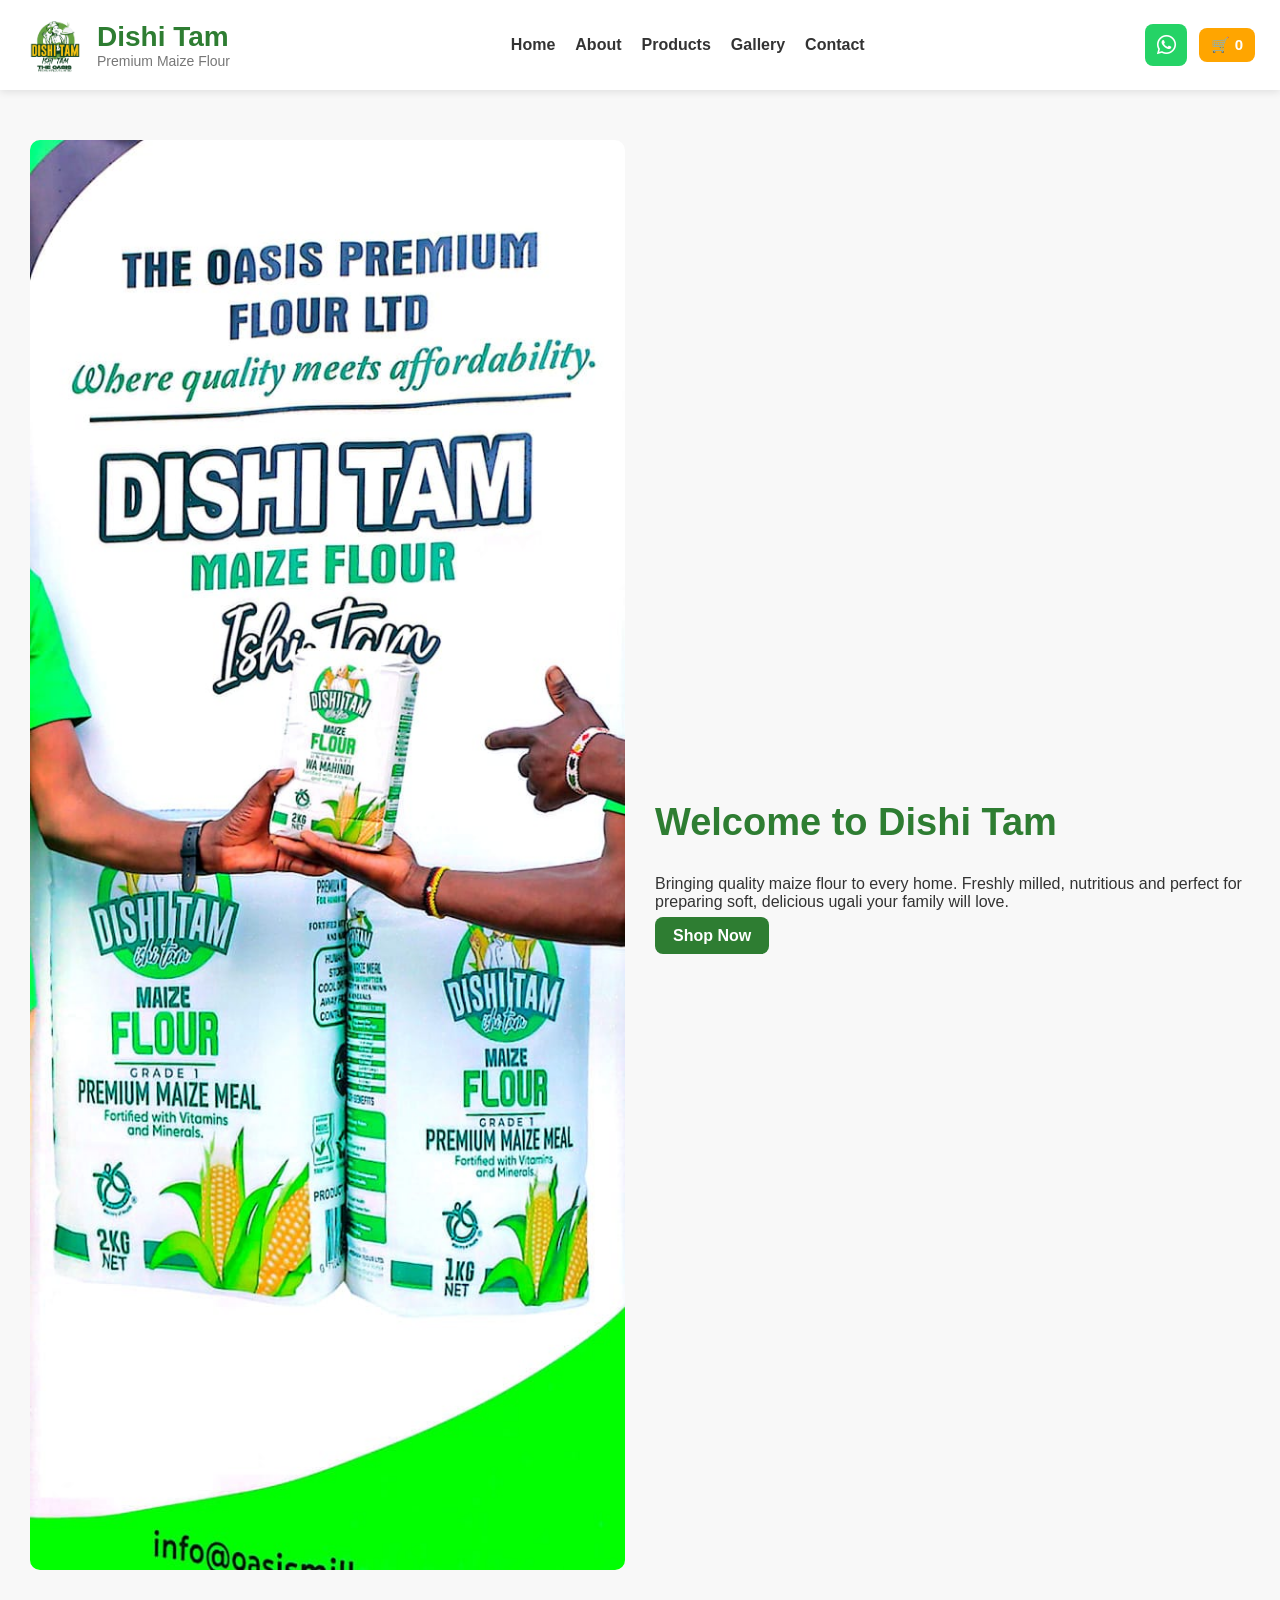
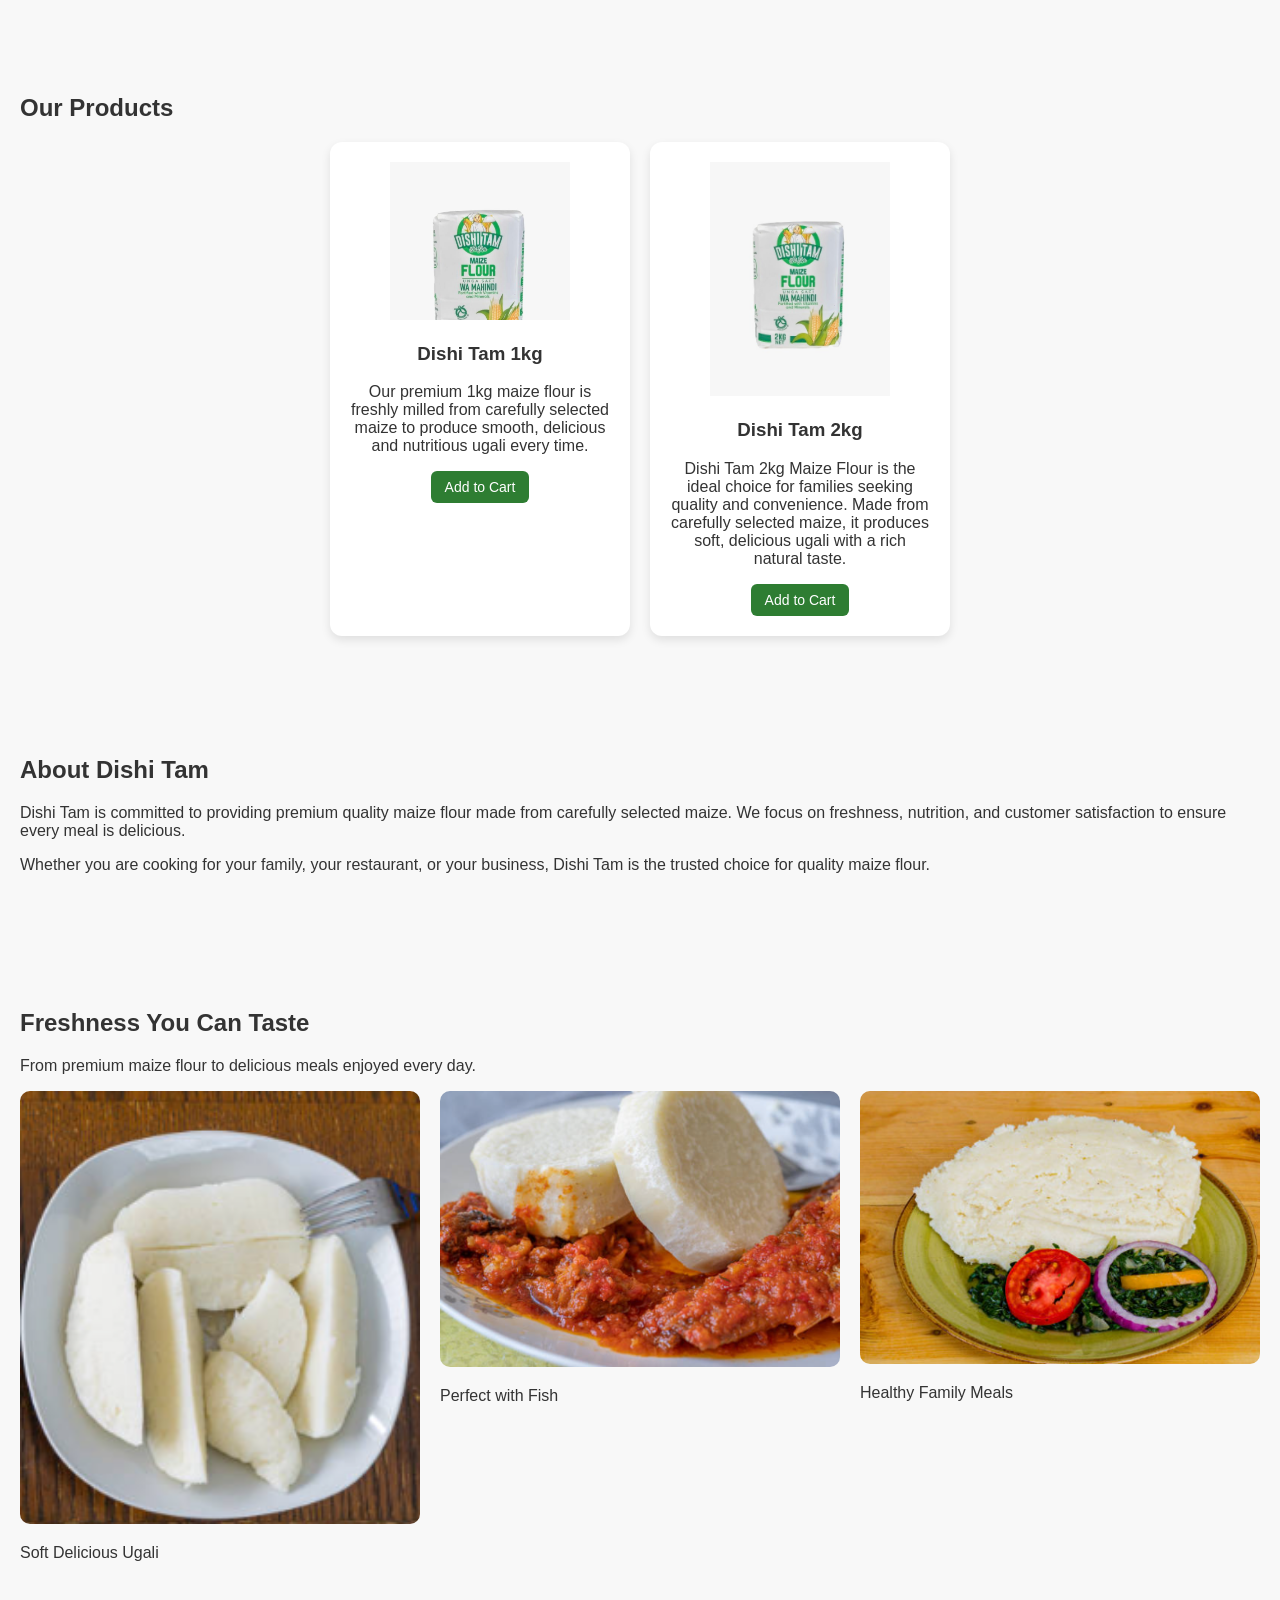
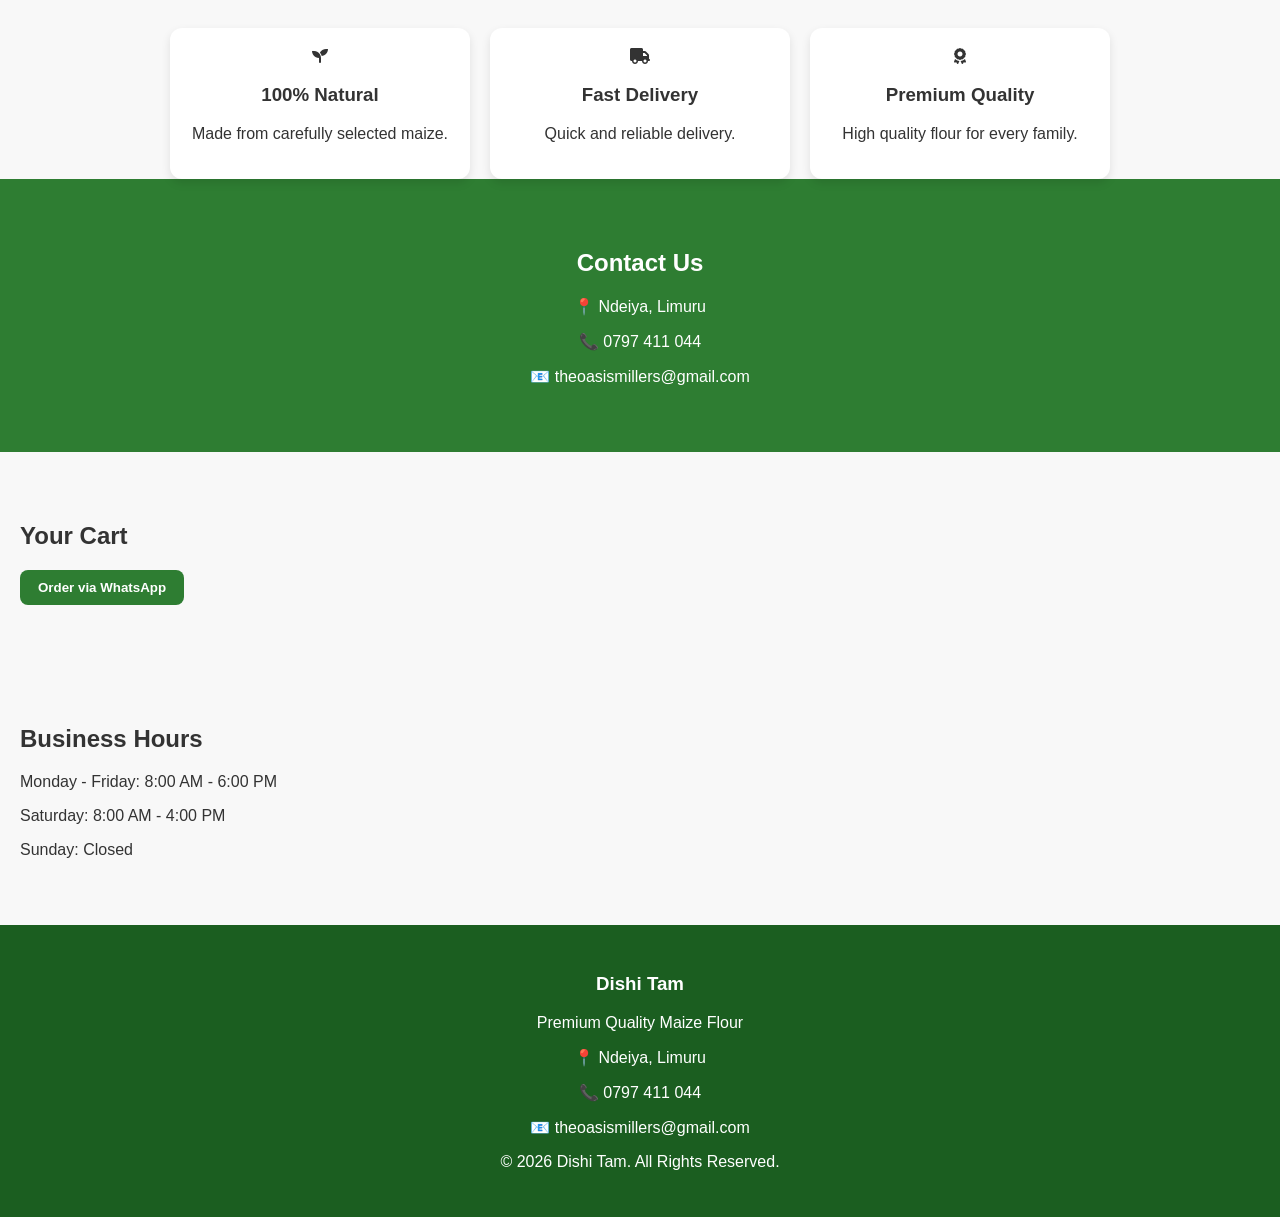
==== index.html @ 6f59bc4d "Update index.html" ====
<!DOCTYPE html>
<html lang="en">
<head>
    <meta charset="UTF-8">
    <meta name="viewport" content="width=device-width, initial-scale=1.0">

    <title>Dishi Tam Premium Maize Flour</title>

    <link rel="icon" href="favicon.png.png" type="image/png">
    <link rel="stylesheet" href="style.css">
    <link rel="stylesheet" href="https://cdnjs.cloudflare.com/ajax/libs/font-awesome/6.0.0/css/all.min.css">
</head>

<body>

<header class="header">

    <div class="logo">
        <img src="favicon.png.png" alt="Dishi Tam Logo">
        <div>
            <h1>Dishi Tam</h1>
            <p>Premium Maize Flour</p>
        </div>
    </div>

    <nav id="navbar">
        <a href="#home">Home</a>
        <a href="#about">About</a>
        <a href="#products">Products</a>
        <a href="#gallery">Gallery</a>
        <a href="#contact">Contact</a>
    </nav>

    <div class="header-right">

        <div class="menu-toggle" onclick="toggleMenu()">
            <i class="fas fa-bars"></i>
        </div>

        <a href="https://wa.me/254797411044?text=Hello%20I%20would%20like%20to%20order%20Dishi%20Tamu!" class="whatsapp-btn">
            <i class="fab fa-whatsapp"></i>
        </a>

        <a href="#" class="cart-btn">
            🛒 <span id="cart-count">0</span>
        </a>

    </div>

</header>

<section id="home" class="hero">

    <div class="hero-image">
        <img src="dishitam.jpg.jpeg" alt="Dishi Tam Maize Flour">
    </div>

    <div class="hero-text">

        <h2>Welcome to Dishi Tam</h2>

        <p>
            Bringing quality maize flour to every home. Freshly milled,
            nutritious and perfect for preparing soft, delicious ugali
            your family will love.
        </p>

        <a href="#products" class="order-btn">
            Shop Now
        </a>

    </div>

</section>

<section id="products" class="products">

    <h2>Our Products</h2>

    <div class="product-grid">

        <div class="card">

            <img src="flour 1kg.png.jpeg" alt="Dishi Tam 1kg">

            <h3>Dishi Tam 1kg</h3>

            <p>
                Our premium 1kg maize flour is freshly milled from carefully
                selected maize to produce smooth, delicious and nutritious ugali
                every time.
            </p>

            <button class="add-cart-btn"
                onclick="addToCart('Dishi Tam 1kg')">
                Add to Cart
            </button>

        </div>

        <div class="card">

            <img src="flour 2kg-new.png.jpeg" alt="Dishi Tam 2kg">

            <h3>Dishi Tam 2kg</h3>

            <p>
                Dishi Tam 2kg Maize Flour is the ideal choice for families
                seeking quality and convenience. Made from carefully selected
                maize, it produces soft, delicious ugali with a rich natural
                taste.
            </p>

            <button class="add-cart-btn"
                onclick="addToCart('Dishi Tam 2kg')">
                Add to Cart
            </button>

        </div>

    </div>

</section>
        <section id="about" class="about">
    <div class="about-text">
        <h2>About Dishi Tam</h2>

        <p>
            Dishi Tam is committed to providing premium quality maize flour
            made from carefully selected maize. We focus on freshness,
            nutrition, and customer satisfaction to ensure every meal is
            delicious.
        </p>

        <p>
            Whether you are cooking for your family, your restaurant, or your
            business, Dishi Tam is the trusted choice for quality maize flour.
        </p>
    </div>
</section>

<section id="gallery" class="gallery">

    <h2>Freshness You Can Taste</h2>

    <p>
        From premium maize flour to delicious meals enjoyed every day.
    </p>

    <div class="gallery-grid">

        <div class="gallery-item">
            <img src="Ugali.png.png" alt="Ugali">
            <p>Soft Delicious Ugali</p>
        </div>

        <div class="gallery-item">
            <img src="Ugali and Fish.png.png" alt="Ugali and Fish">
            <p>Perfect with Fish</p>
        </div>

        <div class="gallery-item">
            <img src="Ugali and greens.png" alt="Ugali and Greens">
            <p>Healthy Family Meals</p>
        </div>

    </div>

</section>

<section class="features">

    <div class="feature">
        <i class="fas fa-seedling"></i>
        <h3>100% Natural</h3>
        <p>Made from carefully selected maize.</p>
    </div>

    <div class="feature">
        <i class="fas fa-truck"></i>
        <h3>Fast Delivery</h3>
        <p>Quick and reliable delivery.</p>
    </div>

    <div class="feature">
        <i class="fas fa-award"></i>
        <h3>Premium Quality</h3>
        <p>High quality flour for every family.</p>
    </div>

</section>

<section id="contact" class="contact">

    <h2>Contact Us</h2>

    <div class="contact-info">
        <p>📍 Ndeiya, Limuru</p>
        <p>📞 0797 411 044</p>
        <p>📧 theoasismillers@gmail.com</p>
    </div>

</section>

<section class="cart">

    <h2>Your Cart</h2>

    <ul id="cart-items"></ul>

    <button onclick="checkoutWhatsApp()" class="order-btn">
        Order via WhatsApp
    </button>

</section>

<section class="business-hours">

    <h2>Business Hours</h2>

    <p>Monday - Friday: 8:00 AM - 6:00 PM</p>
    <p>Saturday: 8:00 AM - 4:00 PM</p>
    <p>Sunday: Closed</p>

</section>

<footer class="footer">

    <h3>Dishi Tam</h3>

    <p>Premium Quality Maize Flour</p>

    <p>📍 Ndeiya, Limuru</p>

    <p>📞 0797 411 044</p>

    <p>📧 theoasismillers@gmail.com</p>

    <p>&copy; 2026 Dishi Tam. All Rights Reserved.</p>

</footer>

<script>

function toggleMenu() {
    document.getElementById("navbar").classList.toggle("active");
}

let cart = [];

function addToCart(product) {

    cart.push(product);

    document.getElementById("cart-count").textContent = cart.length;

    const li = document.createElement("li");

    li.textContent = product;

    document.getElementById("cart-items").appendChild(li);

}

function checkoutWhatsApp() {

    if(cart.length===0){

        alert("Your cart is empty!");

        return;

    }

    let phone="254797411044";

    let message="Hello, I would like to order:\n\n";

    cart.forEach(item=>{
        message += "- " + item + "\n";
    });

    window.open(
        `https://wa.me/${phone}?text=${encodeURIComponent(message)}`,
        "_blank"
    );

}

</script>

</body>
</html>
---- style.css ----
body {
    margin: 0;
    font-family: Arial, sans-serif;
    background: #f8f8f8;
    color: #333;
}

html {
    scroll-behavior: smooth;
}

/* HEADER */

.header {
    display: flex;
    justify-content: space-between;
    align-items: center;
    background: #fff;
    padding: 15px 25px;
    box-shadow: 0 2px 8px rgba(0,0,0,.1);
    position: sticky;
    top: 0;
    z-index: 1000;
}

.logo {
    display: flex;
    align-items: center;
    gap: 12px;
}

.logo img {
    width: 60px;
    height: 60px;
    object-fit: contain;
}

.logo h1 {
    margin: 0;
    color: #2e7d32;
    font-size: 28px;
}

.logo p {
    margin: 0;
    color: #777;
    font-size: 14px;
}

.header-right {
    display: flex;
    align-items: center;
    gap: 12px;
}

nav {
    display: flex;
    gap: 20px;
}

nav a {
    text-decoration: none;
    color: #333;
    font-weight: bold;
}

.menu-toggle {
    display: none;
    font-size: 28px;
    cursor: pointer;
    color: #2e7d32;
}

.whatsapp-btn,
.cart-btn,
.order-btn {
    text-decoration: none;
    border-radius: 8px;
    padding: 10px 18px;
    font-weight: bold;
}

.whatsapp-btn {
    background: #25D366;
    color: white;
    width: 42px;
    height: 42px;
    display: flex;
    justify-content: center;
    align-items: center;
    padding: 0;
    font-size: 22px;
}

.cart-btn {
    background: orange;
    color: white;
    padding: 8px 12px;
    font-size: 15px;
    border-radius: 8px;
}
.add-cart-btn {
    background: #2e7d32;
    color: white;
    border: none;
    padding: 8px 14px;
    font-size: 14px;
    border-radius: 6px;
    cursor: pointer;
}

.order-btn {
    background: #2e7d32;
    color: white;
    border: none;
    cursor: pointer;
}

/* HERO */

.hero {
    display: flex;
    align-items: center;
    justify-content: space-between;
    padding: 50px 30px;
    gap: 30px;
}

.hero-image,
.hero-text {
    flex: 1;
}

.hero img {
    width: 100%;
    border-radius: 10px;
}

.hero-text h2 {
    color: #2e7d32;
    font-size: 38px;
}

/* PRODUCTS */

.products,
.about,
.gallery,
.contact,
.contact-form,
.cart,
.business-hours {
    padding: 50px 20px;
}

.product-grid,
.features {
    display: flex;
    gap: 20px;
    justify-content: center;
    flex-wrap: wrap;
}

.card,
.feature {
    background: white;
    width: 260px;
    padding: 20px;
    border-radius: 12px;
    box-shadow: 0 4px 10px rgba(0,0,0,.1);
    text-align: center;
}

.card img {
    width: 180px;
}

.gallery-grid {
    display: grid;
    grid-template-columns: repeat(auto-fit,minmax(250px,1fr));
    gap: 20px;
}

.gallery-grid img {
    width: 100%;
    border-radius: 10px;
}

.contact {
    background: #2e7d32;
    color: white;
    text-align: center;
}

.contact-info p {
    color: white;
}

.contact-form form {
    max-width: 600px;
    margin: auto;
}

.contact-form input,
.contact-form textarea {
    width: 100%;
    padding: 15px;
    margin: 10px 0;
    border-radius: 8px;
    border: 1px solid #ccc;
    box-sizing: border-box;
}

.footer {
    background: #1b5e20;
    color: white;
    text-align: center;
    padding: 30px;
}

/* MOBILE */

@media (max-width:768px){

.header{
    flex-wrap:wrap;
}

.menu-toggle{
    display:block;
}

nav{
    display:none;
    flex-direction:column;
    width:100%;
    margin-top:15px;
}

nav.active{
    display:flex;
}

nav a{
    padding:12px;
    border-bottom:1px solid #ddd;
}

.hero{
    flex-direction:column;
    text-align:center;
}

.hero-image,
.hero-text{
    width:100%;
}

.card,
.feature{
    width:90%;
}

}
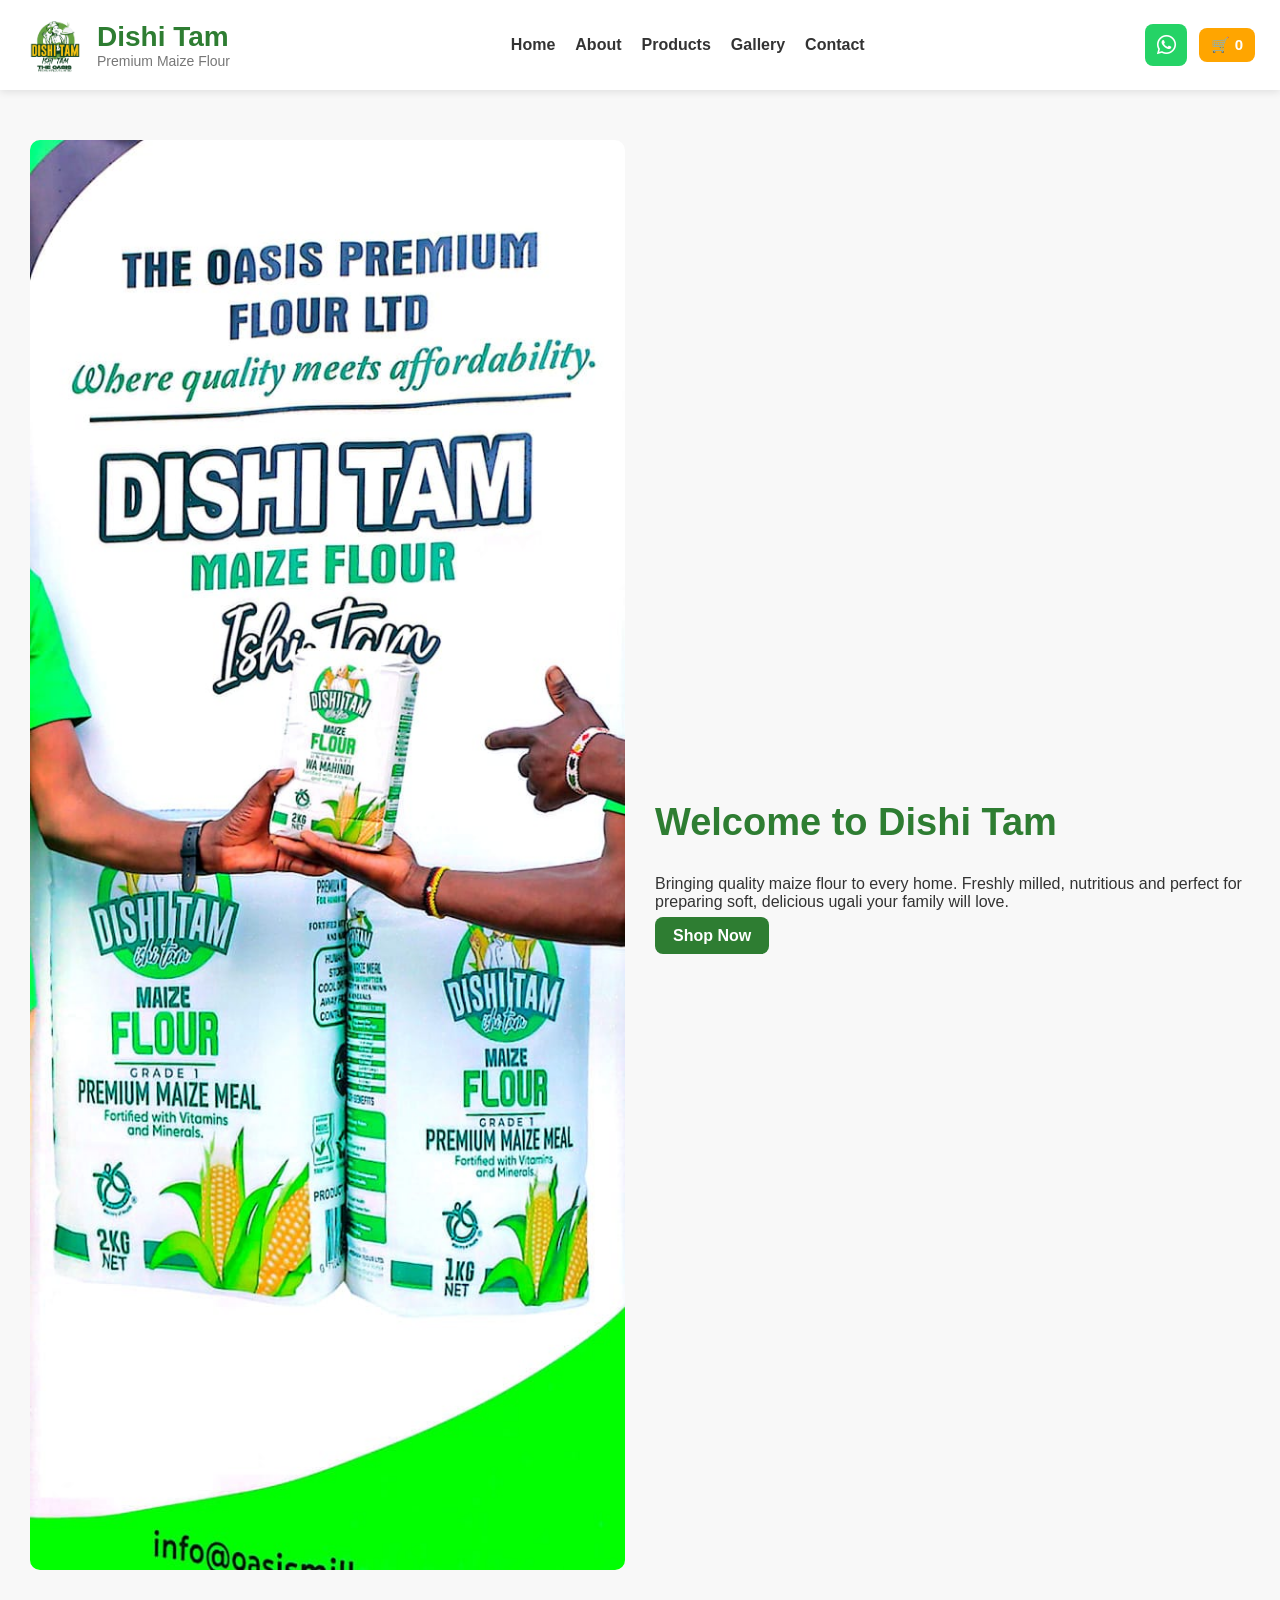
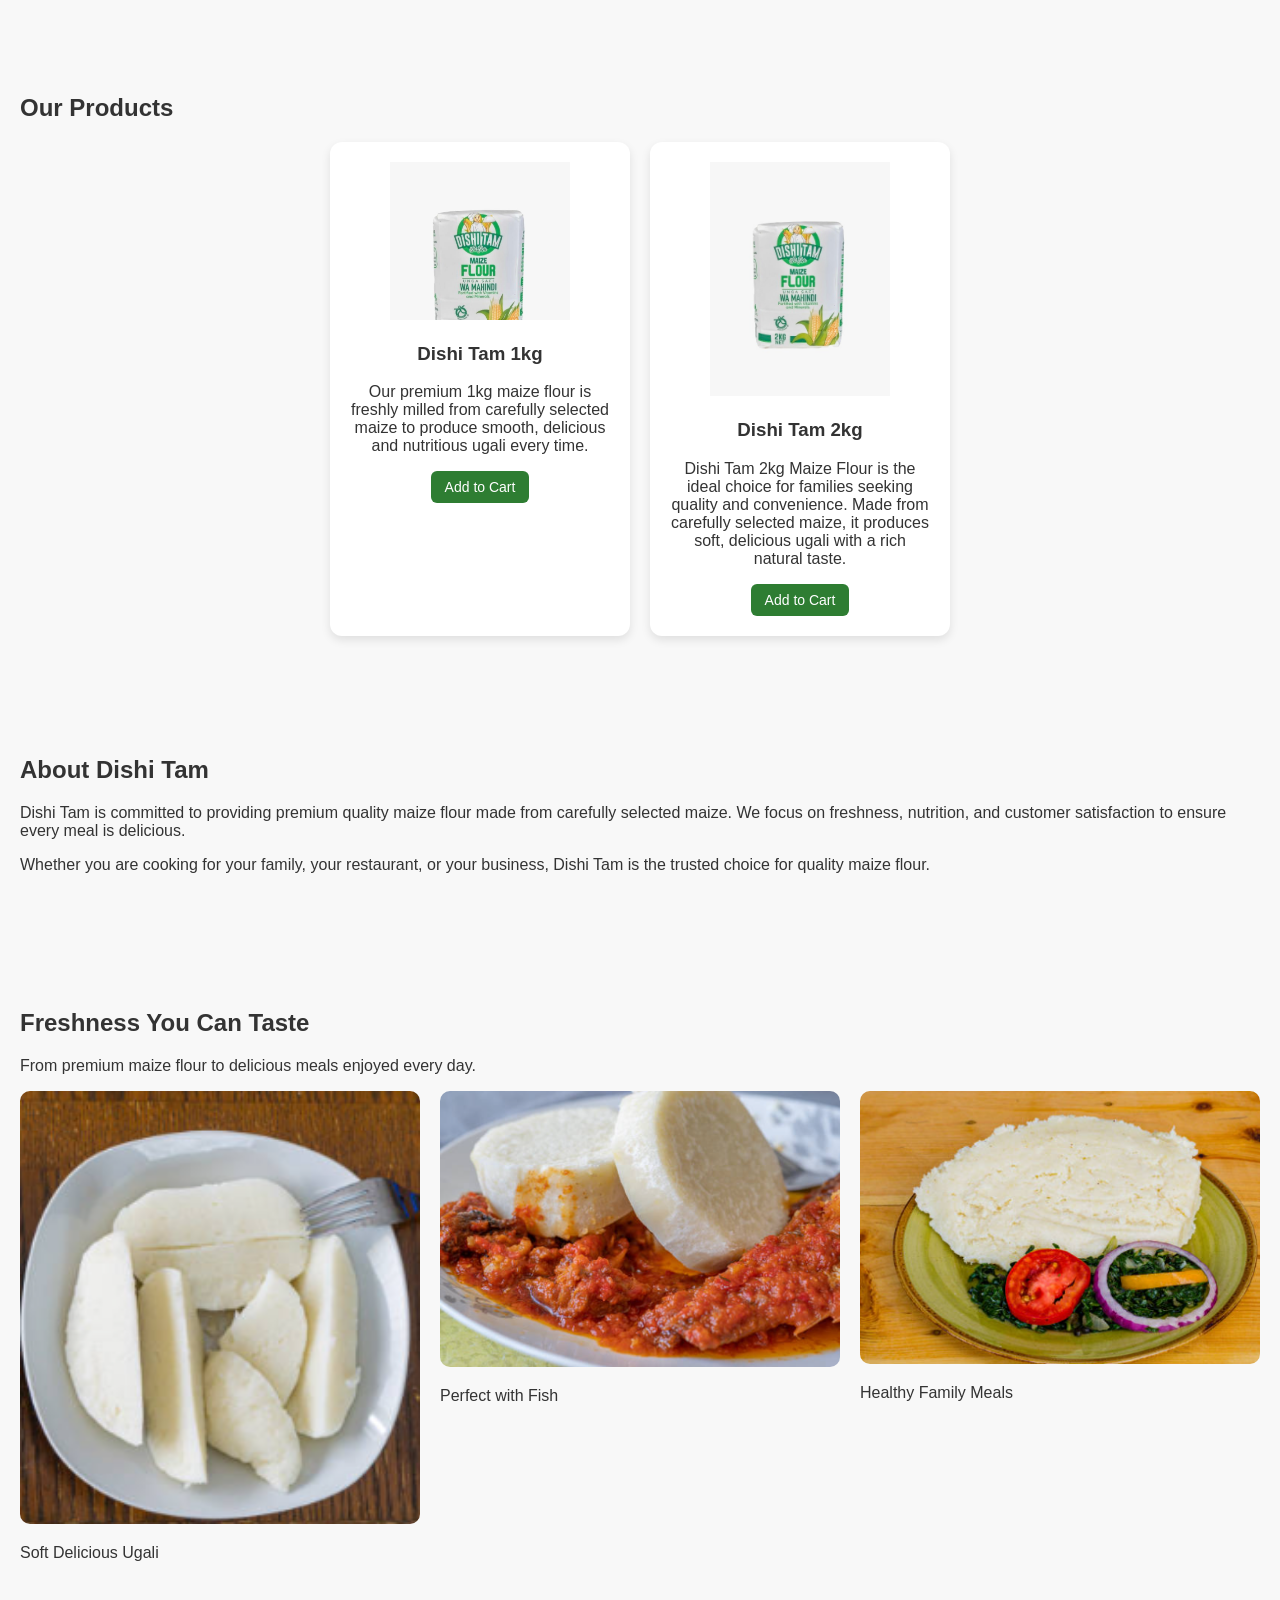
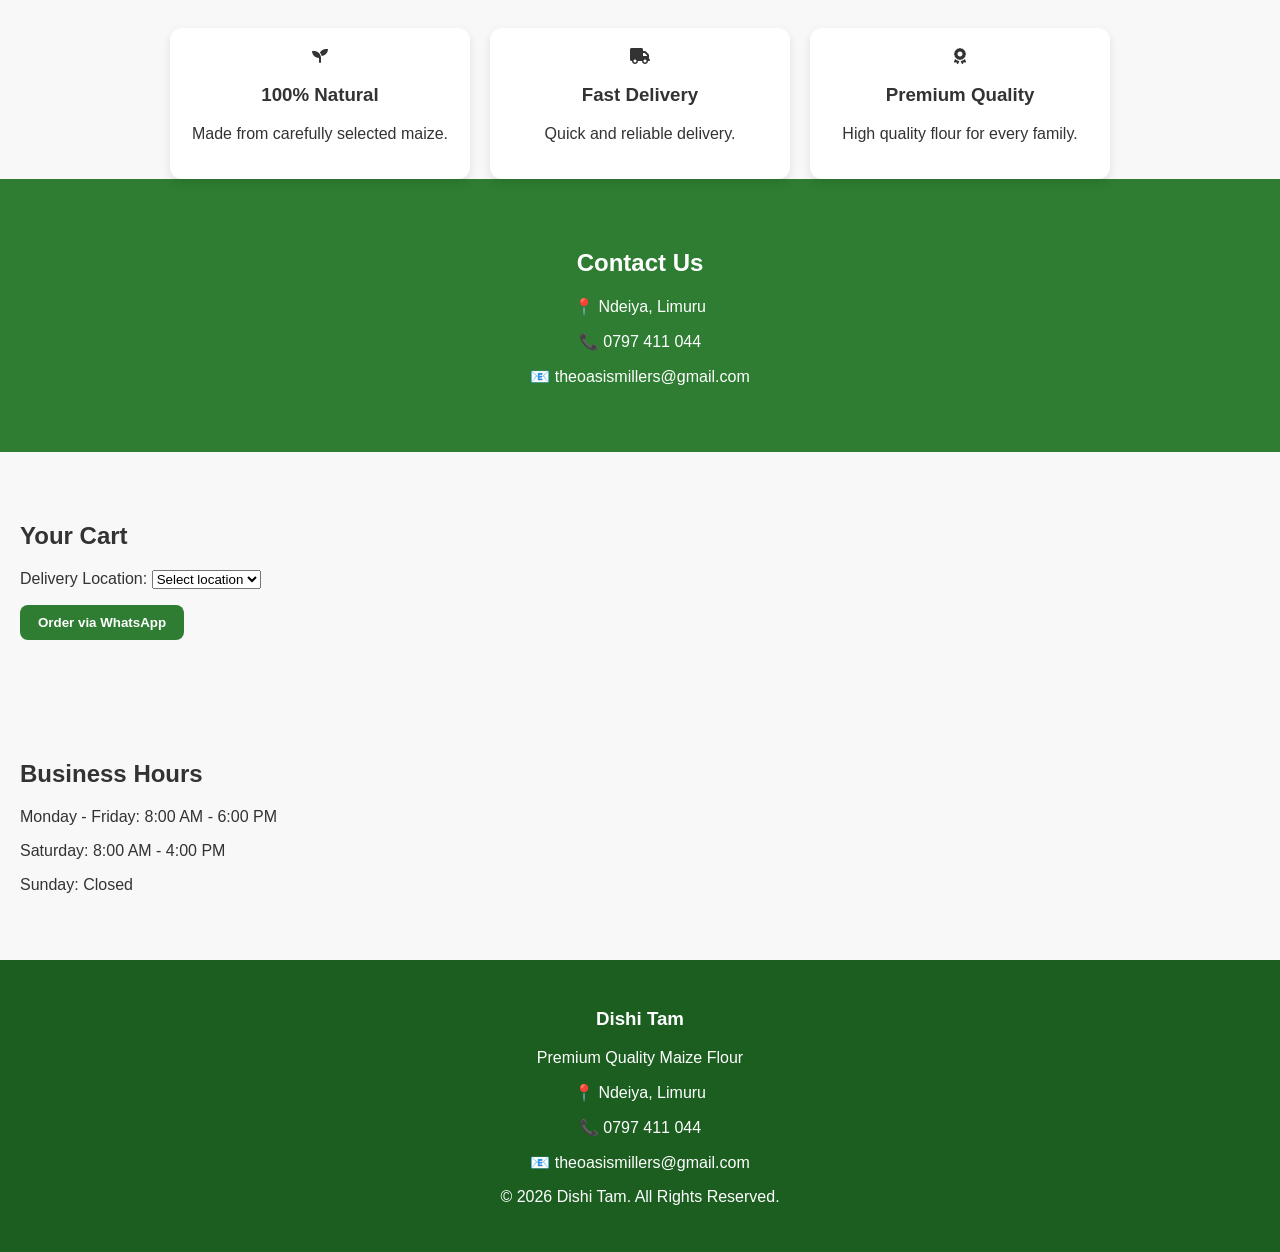
==== commit e7f67872: "Update index.html" ====
--- a/index.html
+++ b/index.html
@@ -202,9 +202,17 @@
 
 </section>
 
-<section class="cart">
+    <section class="cart">
 
     <h2>Your Cart</h2>
+
+    <label for="location">Delivery Location:</label>
+
+    <select id="location" required>
+        <option value="">Select location</option>
+        <option value="Nairobi">Nairobi</option>
+        <option value="Kiambu">Kiambu</option>
+    </select>
 
     <ul id="cart-items"></ul>
 
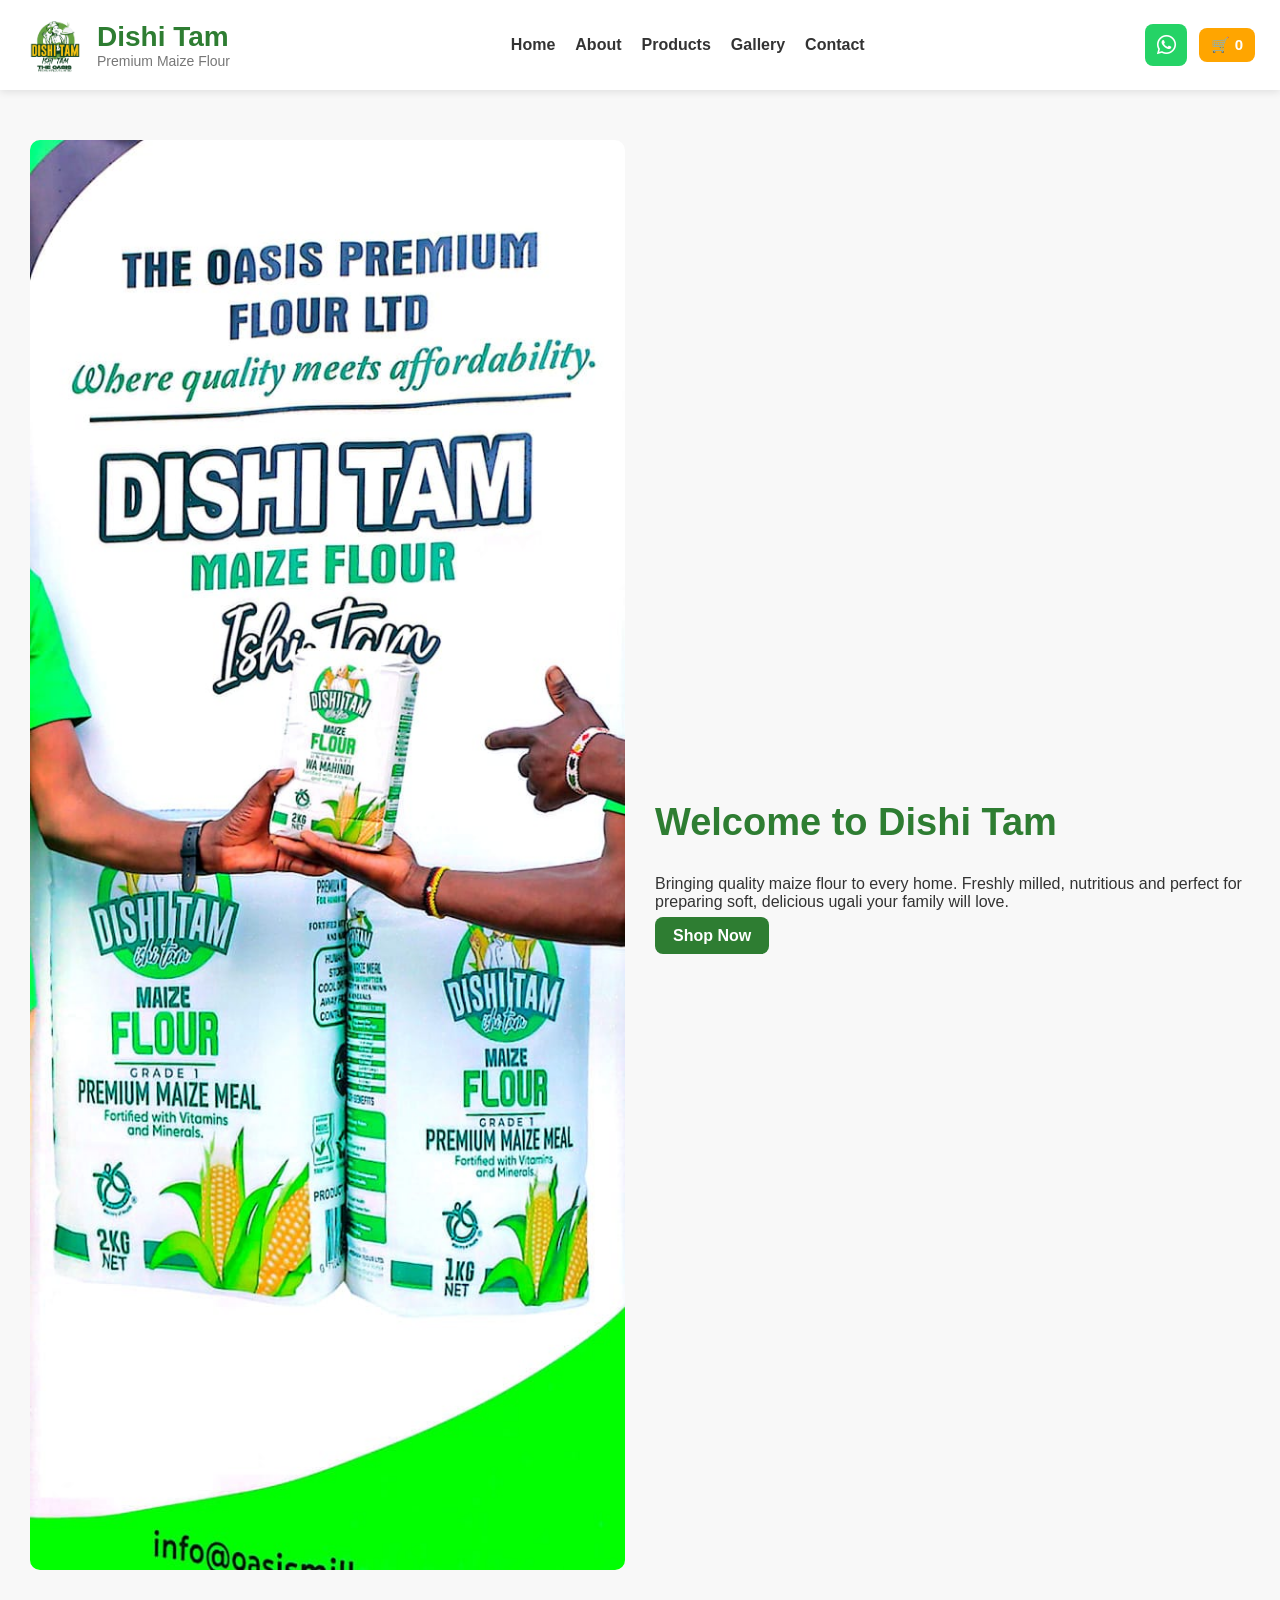
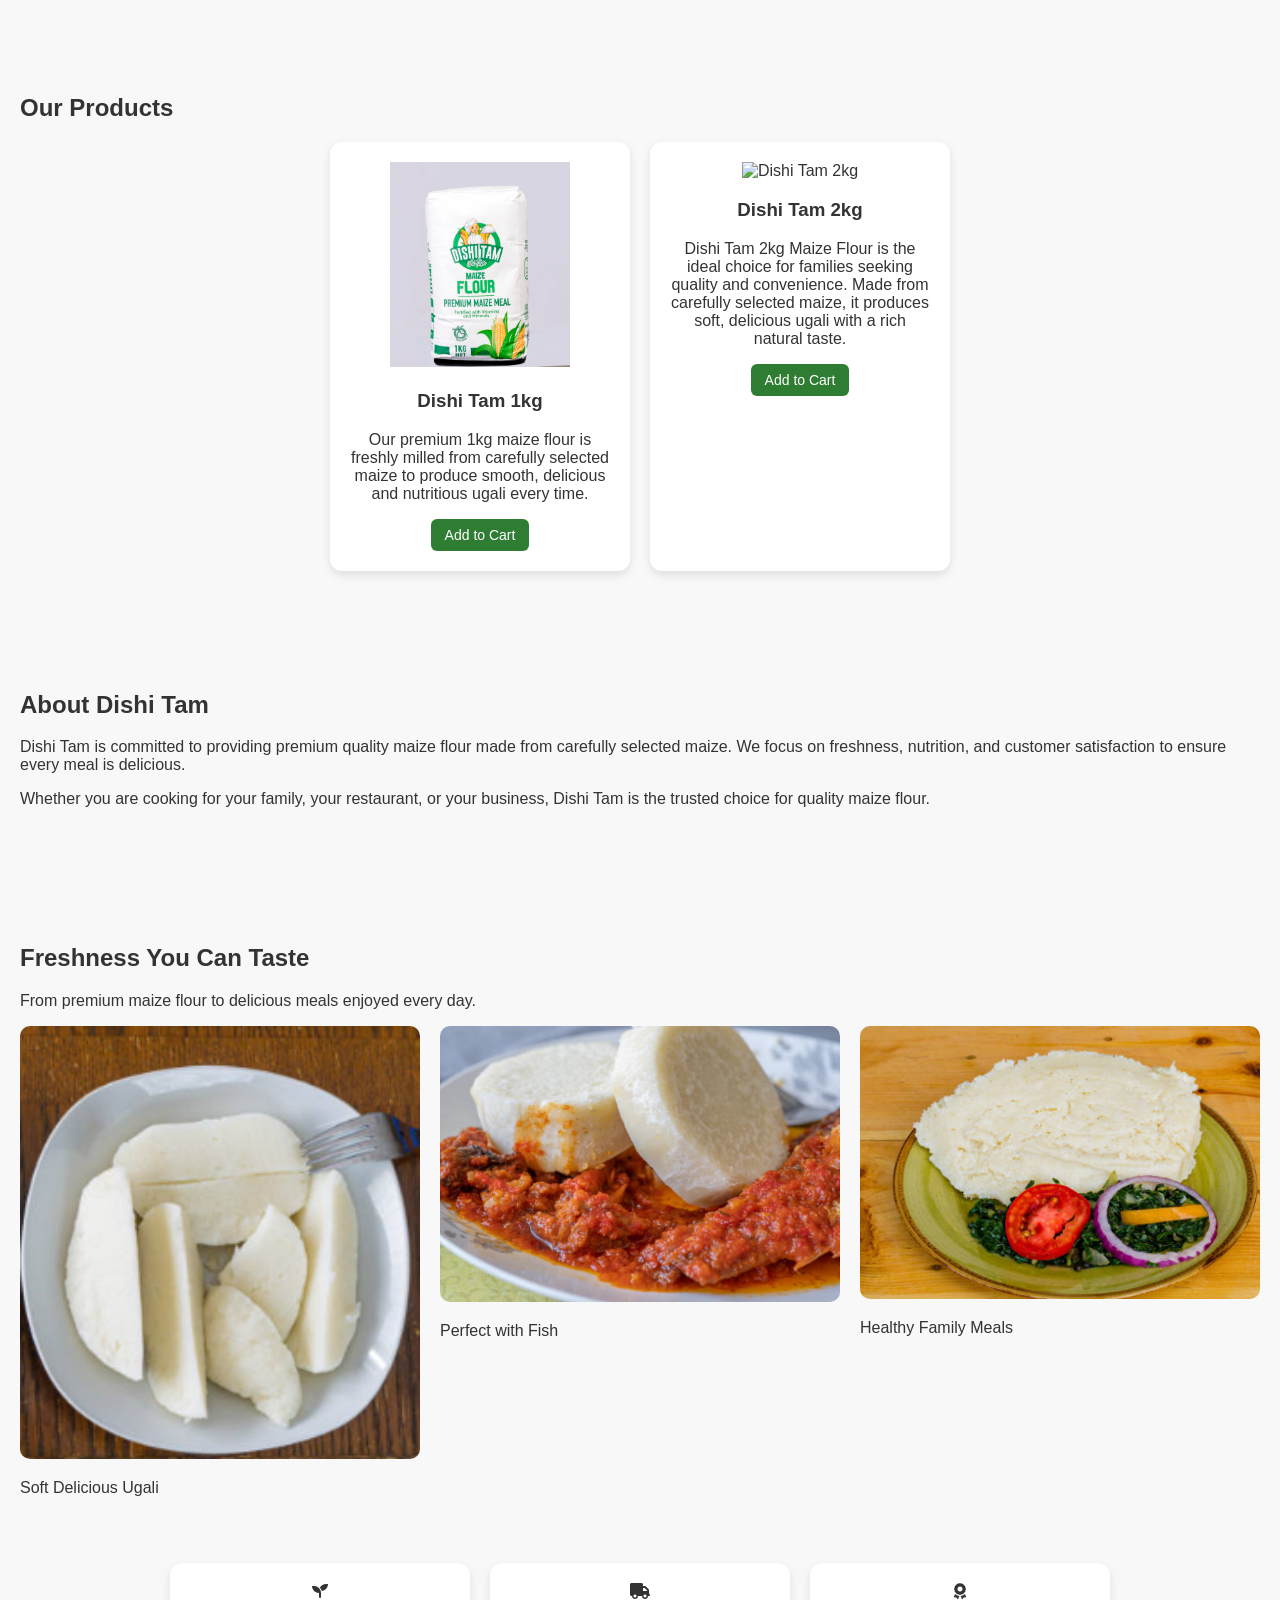
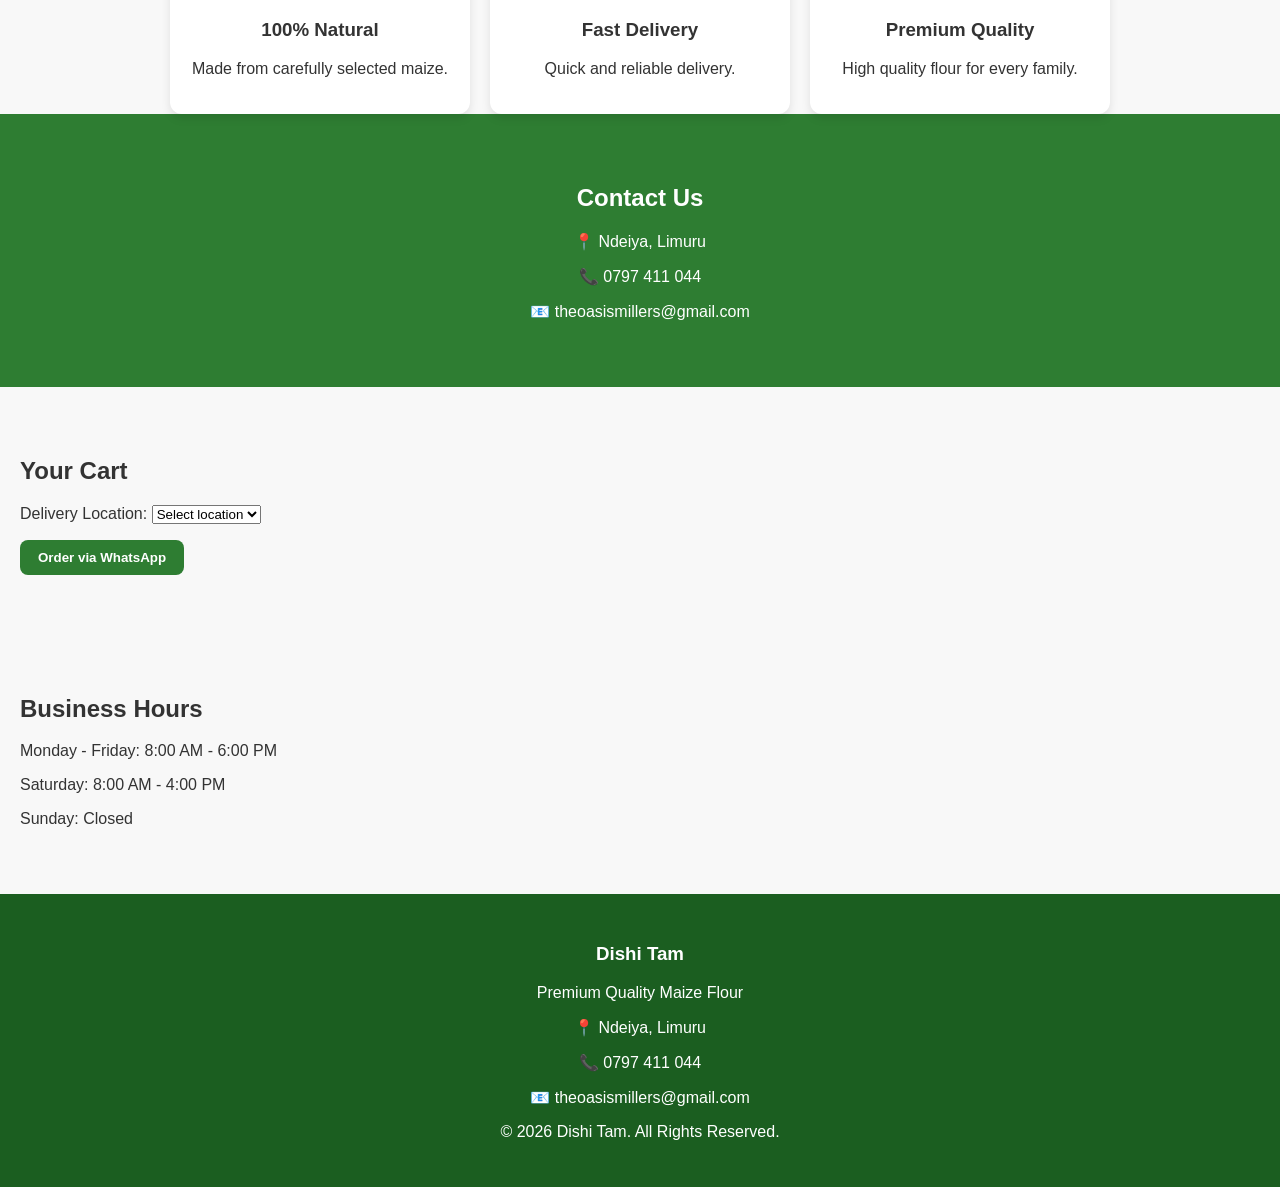
==== commit a7e4264e: "Update index.html" ====
--- a/index.html
+++ b/index.html
@@ -81,7 +81,7 @@
 
         <div class="card">
 
-            <img src="flour 1kg.png.jpeg" alt="Dishi Tam 1kg">
+            <img src="new 1kg.png.jpeg" alt="Dishi Tam 1kg">
 
             <h3>Dishi Tam 1kg</h3>
 
@@ -100,7 +100,7 @@
 
         <div class="card">
 
-            <img src="flour 2kg-new.png.jpeg" alt="Dishi Tam 2kg">
+            <img src="new 2kg.png.jpeg" alt="Dishi Tam 2kg">
 
             <h3>Dishi Tam 2kg</h3>
 
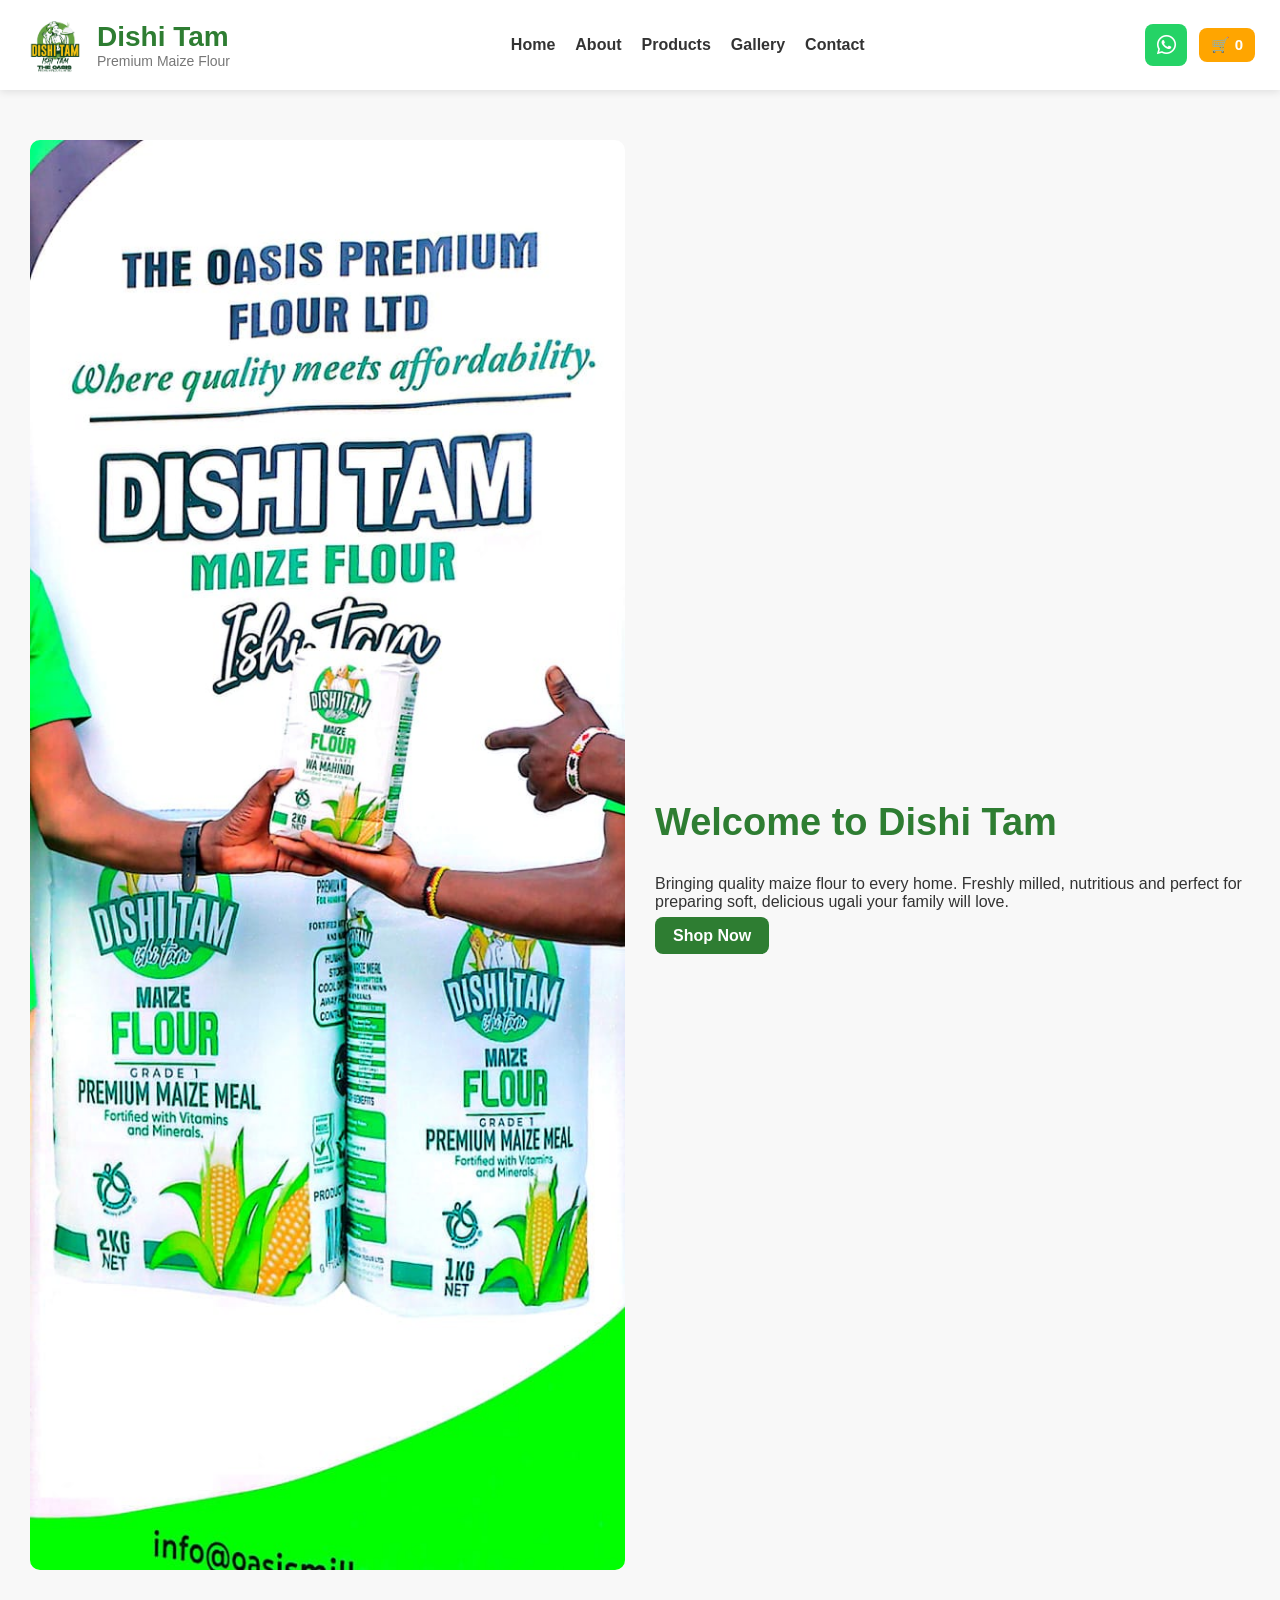
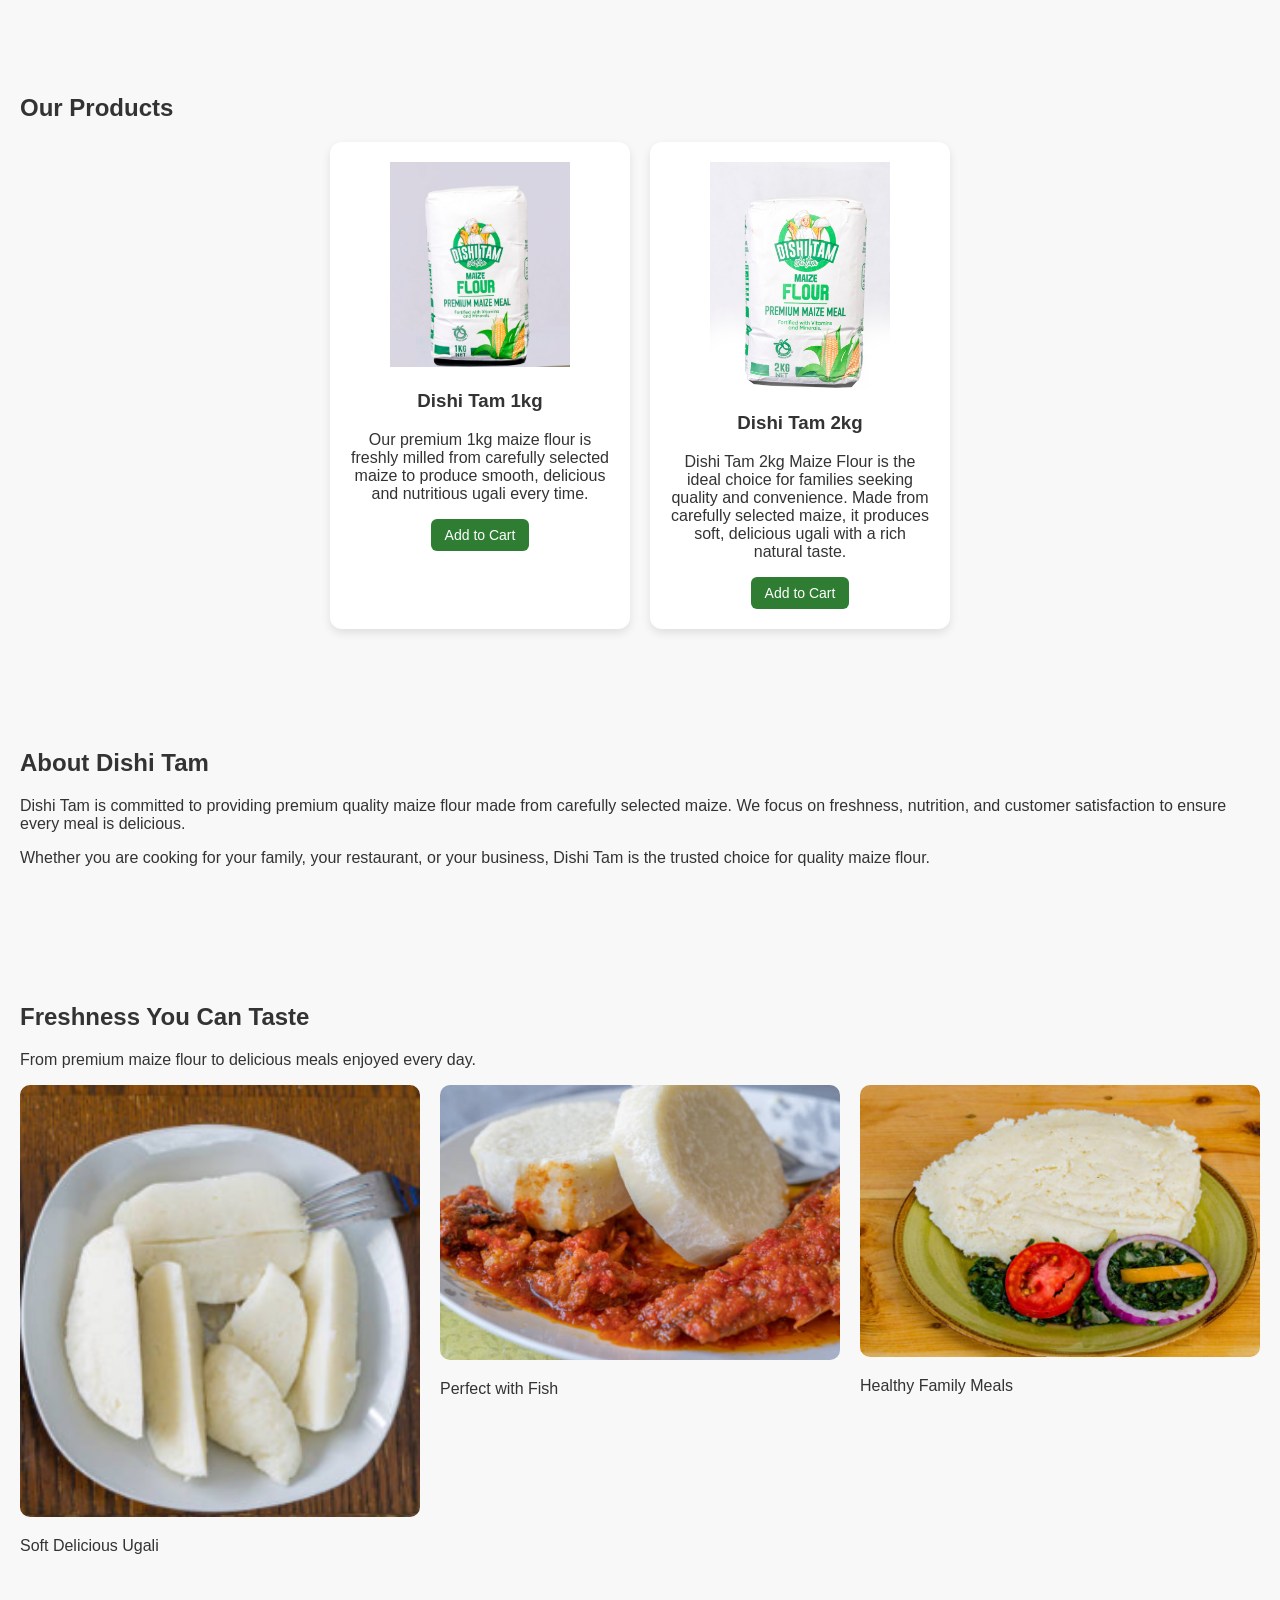
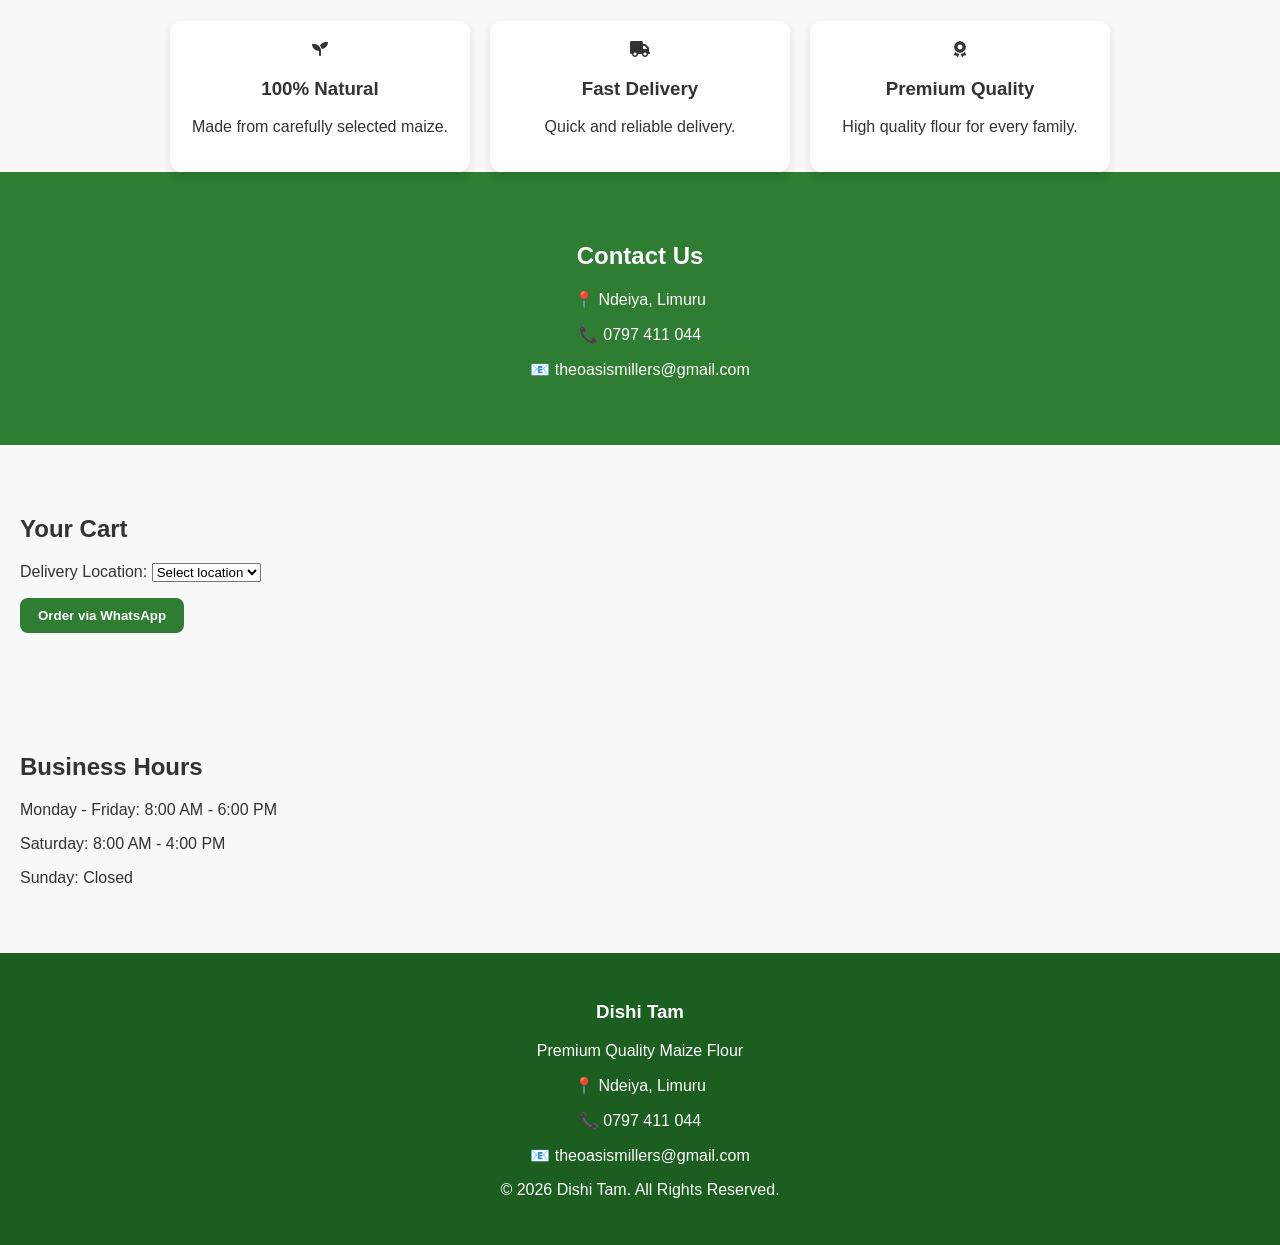
==== commit a0728581: "Update index.html" ====
--- a/index.html
+++ b/index.html
@@ -100,7 +100,7 @@
 
         <div class="card">
 
-            <img src="new 2kg.png.jpeg" alt="Dishi Tam 2kg">
+            <img src="new2kg.png.jpeg" alt="Dishi Tam 2kg">
 
             <h3>Dishi Tam 2kg</h3>
 
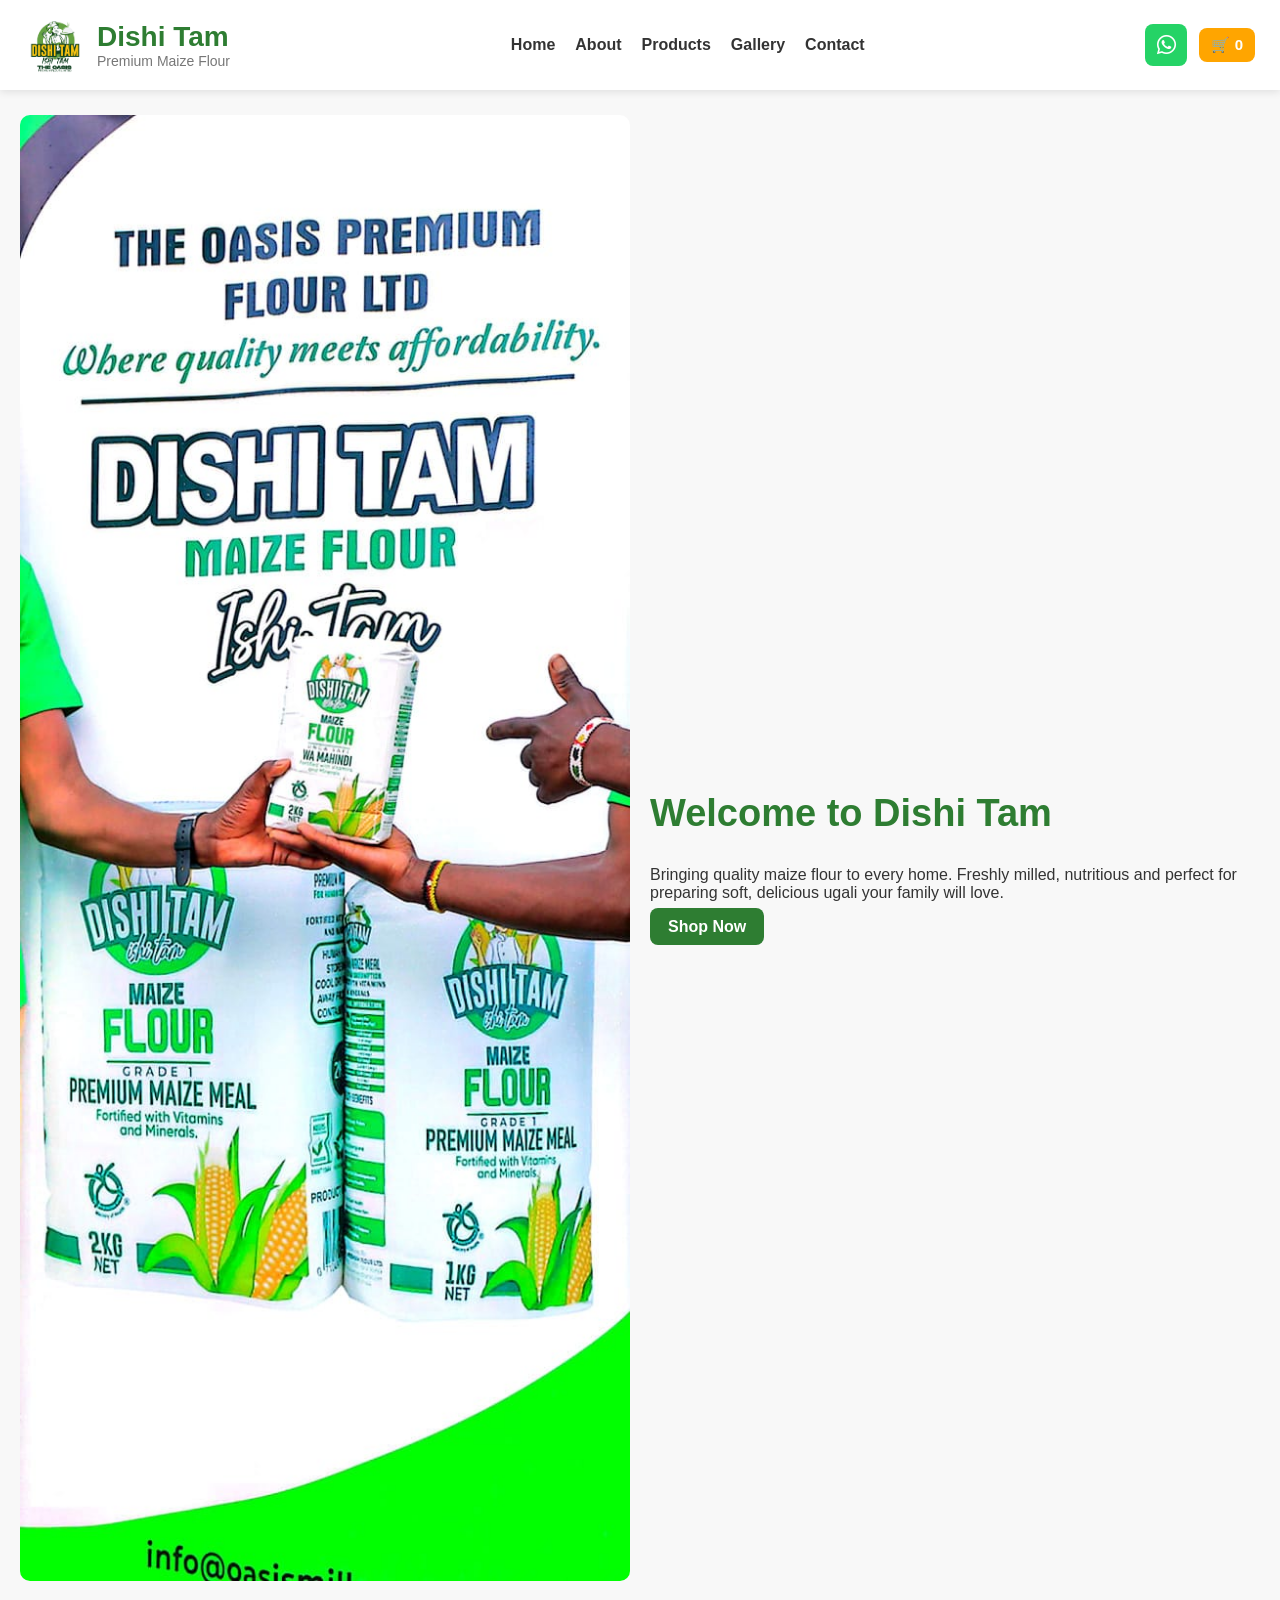
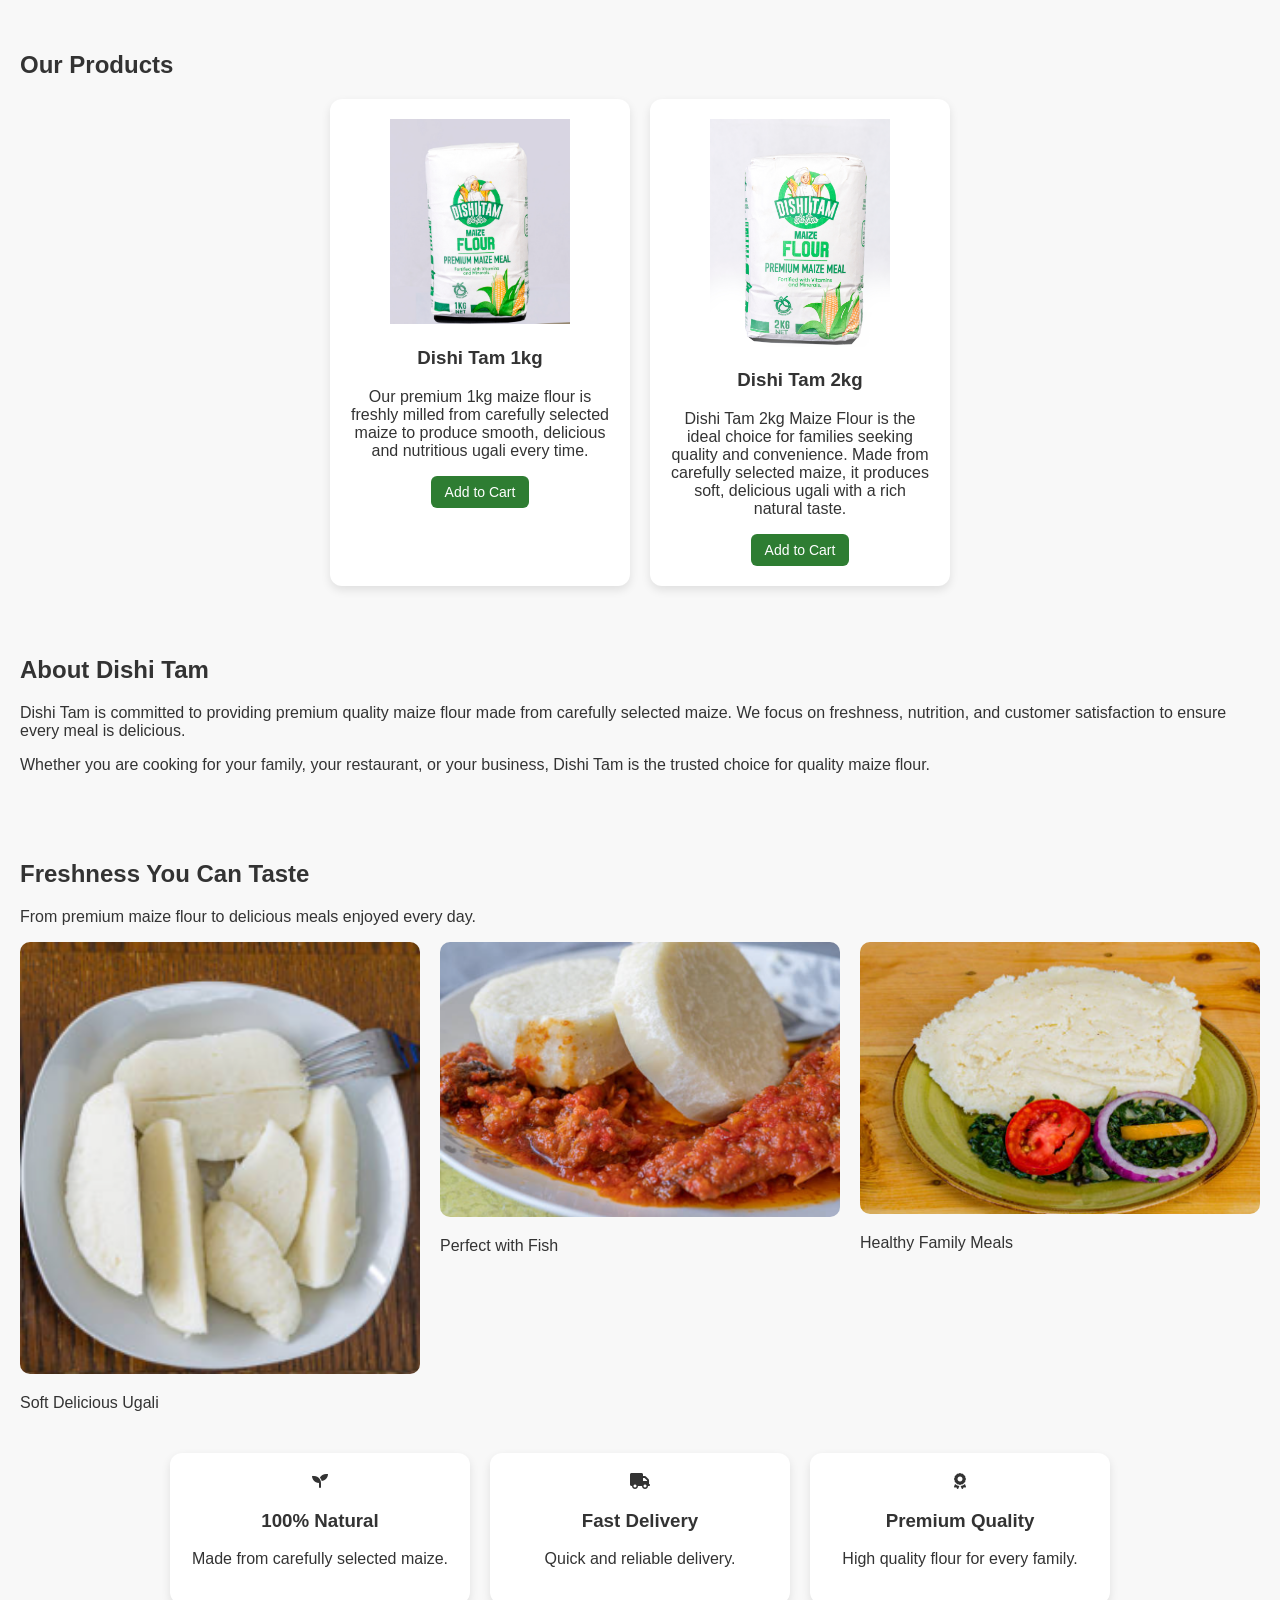
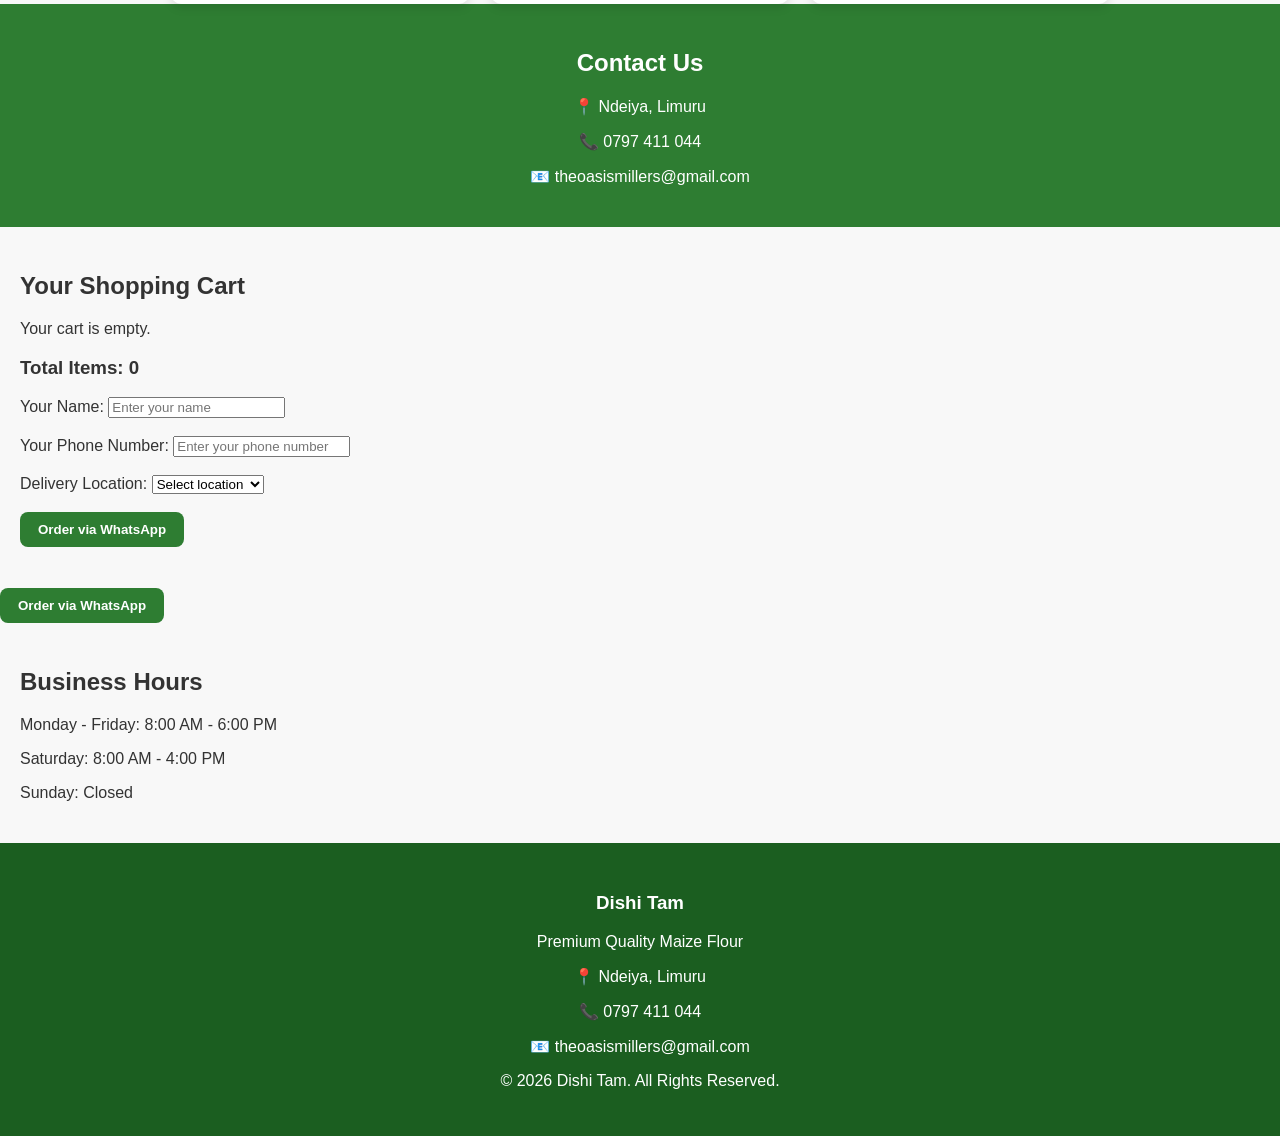
==== commit 76c5e113: "Update index.html" ====
--- a/index.html
+++ b/index.html
@@ -202,17 +202,38 @@
 
 </section>
 
-    <section class="cart">
-
-    <h2>Your Cart</h2>
-
-    <label for="location">Delivery Location:</label>
-
-    <select id="location" required>
-        <option value="">Select location</option>
-        <option value="Nairobi">Nairobi</option>
-        <option value="Kiambu">Kiambu</option>
-    </select>
+    <section class="cart" id="cart">
+    <h2>Your Shopping Cart</h2><div id="cart-items">
+    <p>Your cart is empty.</p>
+</div>
+
+<h3>Total Items: <span id="cart-count">0</span></h3>
+
+<label for="customer-name">Your Name:</label>
+<input type="text" id="customer-name" placeholder="Enter your name">
+
+<br><br>
+
+<label for="customer-phone">Your Phone Number:</label>
+<input type="tel" id="customer-phone" placeholder="Enter your phone number">
+
+<br><br>
+
+<label for="location">Delivery Location:</label>
+<select id="location">
+    <option value="">Select location</option>
+    <option value="Ndeiya, Limuru">Ndeiya, Limuru</option>
+    <option value="Nairobi">Nairobi</option>
+    <option value="Kiambu">Kiambu</option>
+</select>
+
+<br><br>
+
+<button type="button" onclick="checkoutWhatsApp()" class="order-btn">
+    Order via WhatsApp
+</button>
+
+</section>
 
     <ul id="cart-items"></ul>
 
@@ -254,47 +275,138 @@
     document.getElementById("navbar").classList.toggle("active");
 }
 
-let cart = [];
+const products = {
+    "Dishi Tam 1kg": { price: 0 },
+    "Dishi Tam 2kg": { price: 0 }
+};
+
+// Prices are set to 0 because your product prices may vary.
+let cart = JSON.parse(localStorage.getItem("dishiTamCart")) || {};
+
+function saveCart() {
+    localStorage.setItem("dishiTamCart", JSON.stringify(cart));
+}
 
 function addToCart(product) {
-
-    cart.push(product);
-
-    document.getElementById("cart-count").textContent = cart.length;
-
-    const li = document.createElement("li");
-
-    li.textContent = product;
-
-    document.getElementById("cart-items").appendChild(li);
-
+    cart[product] = (cart[product] || 0) + 1;
+    saveCart();
+    renderCart();
+
+    document.getElementById("cart").scrollIntoView({
+        behavior: "smooth",
+        block: "start"
+    });
+}
+
+function changeQuantity(product, change) {
+    cart[product] = (cart[product] || 0) + change;
+
+    if (cart[product] <= 0) {
+        delete cart[product];
+    }
+
+    saveCart();
+    renderCart();
+}
+
+function removeFromCart(product) {
+    delete cart[product];
+    saveCart();
+    renderCart();
+}
+
+function renderCart() {
+    const container = document.getElementById("cart-items");
+    const countElement = document.getElementById("cart-count");
+
+    container.innerHTML = "";
+    const totalItems = Object.values(cart).reduce(
+        (total, quantity) => total + quantity, 0
+    );
+
+    countElement.textContent = totalItems;
+
+    const headerCount = document.querySelector(".cart-btn span");
+    if (headerCount) headerCount.textContent = totalItems;
+
+    if (totalItems === 0) {
+        container.innerHTML = "<p>Your cart is empty.</p>";
+        return;
+    }
+
+    for (const [product, quantity] of Object.entries(cart)) {
+        const item = document.createElement("div");
+        item.className = "cart-item";
+
+        const name = document.createElement("span");
+        name.textContent = `${product} × ${quantity}`;
+
+        const decrease = document.createElement("button");
+        decrease.textContent = "−";
+        decrease.type = "button";
+        decrease.setAttribute("aria-label", `Decrease ${product}`);
+        decrease.onclick = () => changeQuantity(product, -1);
+
+        const increase = document.createElement("button");
+        increase.textContent = "+";
+        increase.type = "button";
+        increase.setAttribute("aria-label", `Increase ${product}`);
+        increase.onclick = () => changeQuantity(product, 1);
+
+        const remove = document.createElement("button");
+        remove.textContent = "Remove";
+        remove.type = "button";
+        remove.onclick = () => removeFromCart(product);
+
+        item.append(name, decrease, increase, remove);
+        container.appendChild(item);
+    }
 }
 
 function checkoutWhatsApp() {
-
-    if(cart.length===0){
-
+    const totalItems = Object.values(cart).reduce(
+        (total, quantity) => total + quantity, 0
+    );
+
+    if (totalItems === 0) {
         alert("Your cart is empty!");
-
         return;
-
-    }
-
-    let phone="254797411044";
-
-    let message="Hello, I would like to order:\n\n";
-
-    cart.forEach(item=>{
-        message += "- " + item + "\n";
-    });
-
-    window.open(
-        `https://wa.me/${phone}?text=${encodeURIComponent(message)}`,
-        "_blank"
-    );
-
-}
-
+    }
+
+    const name = document.getElementById("customer-name").value.trim();
+    const customerPhone =
+        document.getElementById("customer-phone").value.trim();
+    const location = document.getElementById("location").value;
+
+    if (!name || !customerPhone || !location) {
+        alert("Please enter your name, phone number, and delivery location.");
+        return;
+    }
+
+    let message = `Hello Dishi Tam! I would like to place an order.
+
+Customer name: ${name}
+Customer phone: ${customerPhone}
+Delivery location: ${location}
+
+Order details:
+`;
+
+    for (const [product, quantity] of Object.entries(cart)) {
+        message += `- ${product} × ${quantity}\n`;
+    }
+
+    message += `
+Total packets: ${totalItems}
+Please confirm the current prices and delivery charges.`;
+
+    const url =
+        `https://wa.me/254797411044?text=${encodeURIComponent(message)}`;
+
+    window.open(url, "_blank");
+}
+
+renderCart();
 </script>
 
 </body>
--- a/style.css
+++ b/style.css
@@ -122,17 +122,20 @@
     display: flex;
     align-items: center;
     justify-content: space-between;
-    padding: 50px 30px;
-    gap: 30px;
+    padding: 25px 20px;
+    gap: 20px;
 }
 
 .hero-image,
 .hero-text {
     flex: 1;
+    min-width:0;
 }
 
 .hero img {
     width: 100%;
+    height:auto;
+    display:block;
     border-radius: 10px;
 }
 
@@ -150,9 +153,18 @@
 .contact-form,
 .cart,
 .business-hours {
-    padding: 50px 20px;
-}
-
+    padding: 25px 20px;
+    margin:0;
+}
+.products h2,
+.about h2,
+.gallery h2,
+.contact h2,
+.cart h2,
+.business-hours h2,{
+    margin-top:0;
+    margin-bottom:20px;
+}
 .product-grid,
 .features {
     display: flex;
@@ -249,16 +261,32 @@
 .hero{
     flex-direction:column;
     text-align:center;
+    padding:15px;
+    gap:15px;
 }
 
 .hero-image,
 .hero-text{
     width:100%;
-}
+    flex:none;
+}
+    .hero-text h2{
+        font-size:28px;
+        margin-top:10px;
+    }
+    .products,
+    .about,
+    .gallery,
+    .contact-form,
+    .cart,
+    .business-hours{
+        padding:20px 15px;
+    }
 
 .card,
 .feature{
     width:90%;
-}
-
-}
+    box-sizing:boarder-box;
+}
+
+}
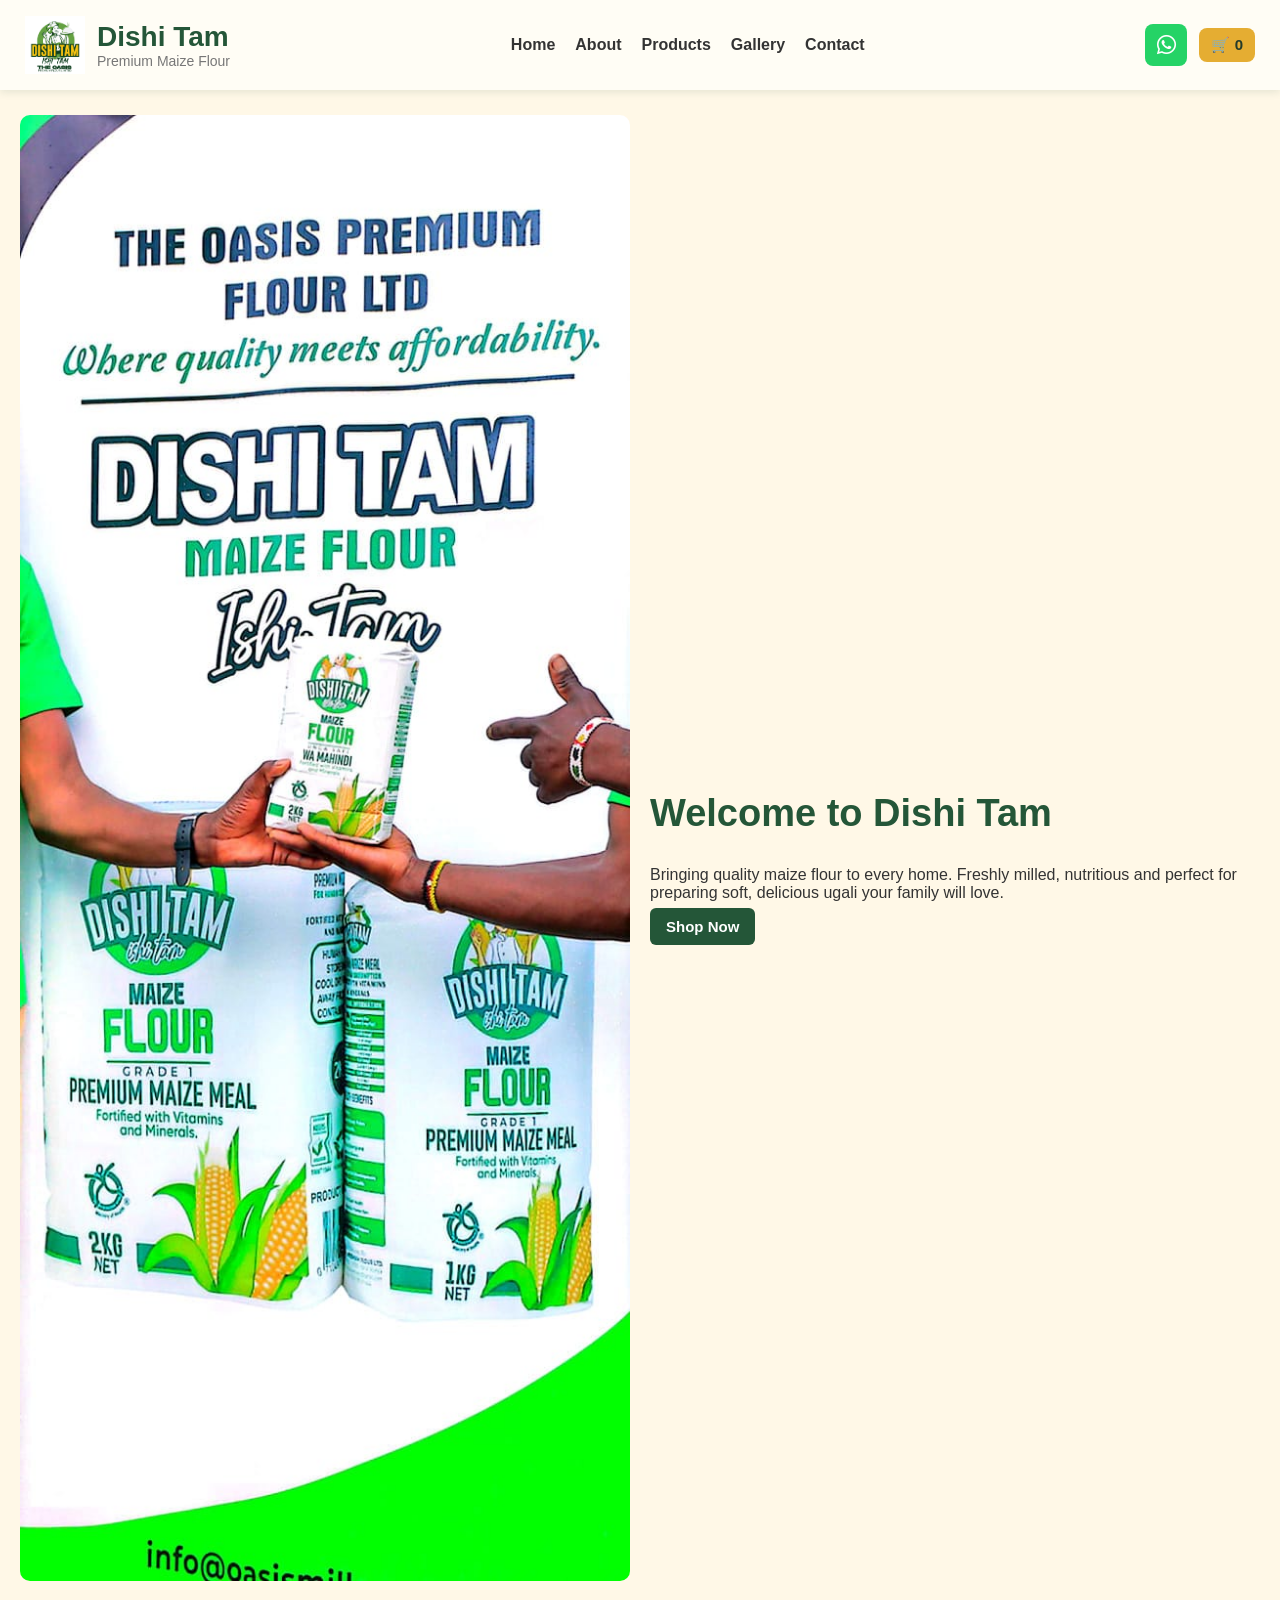
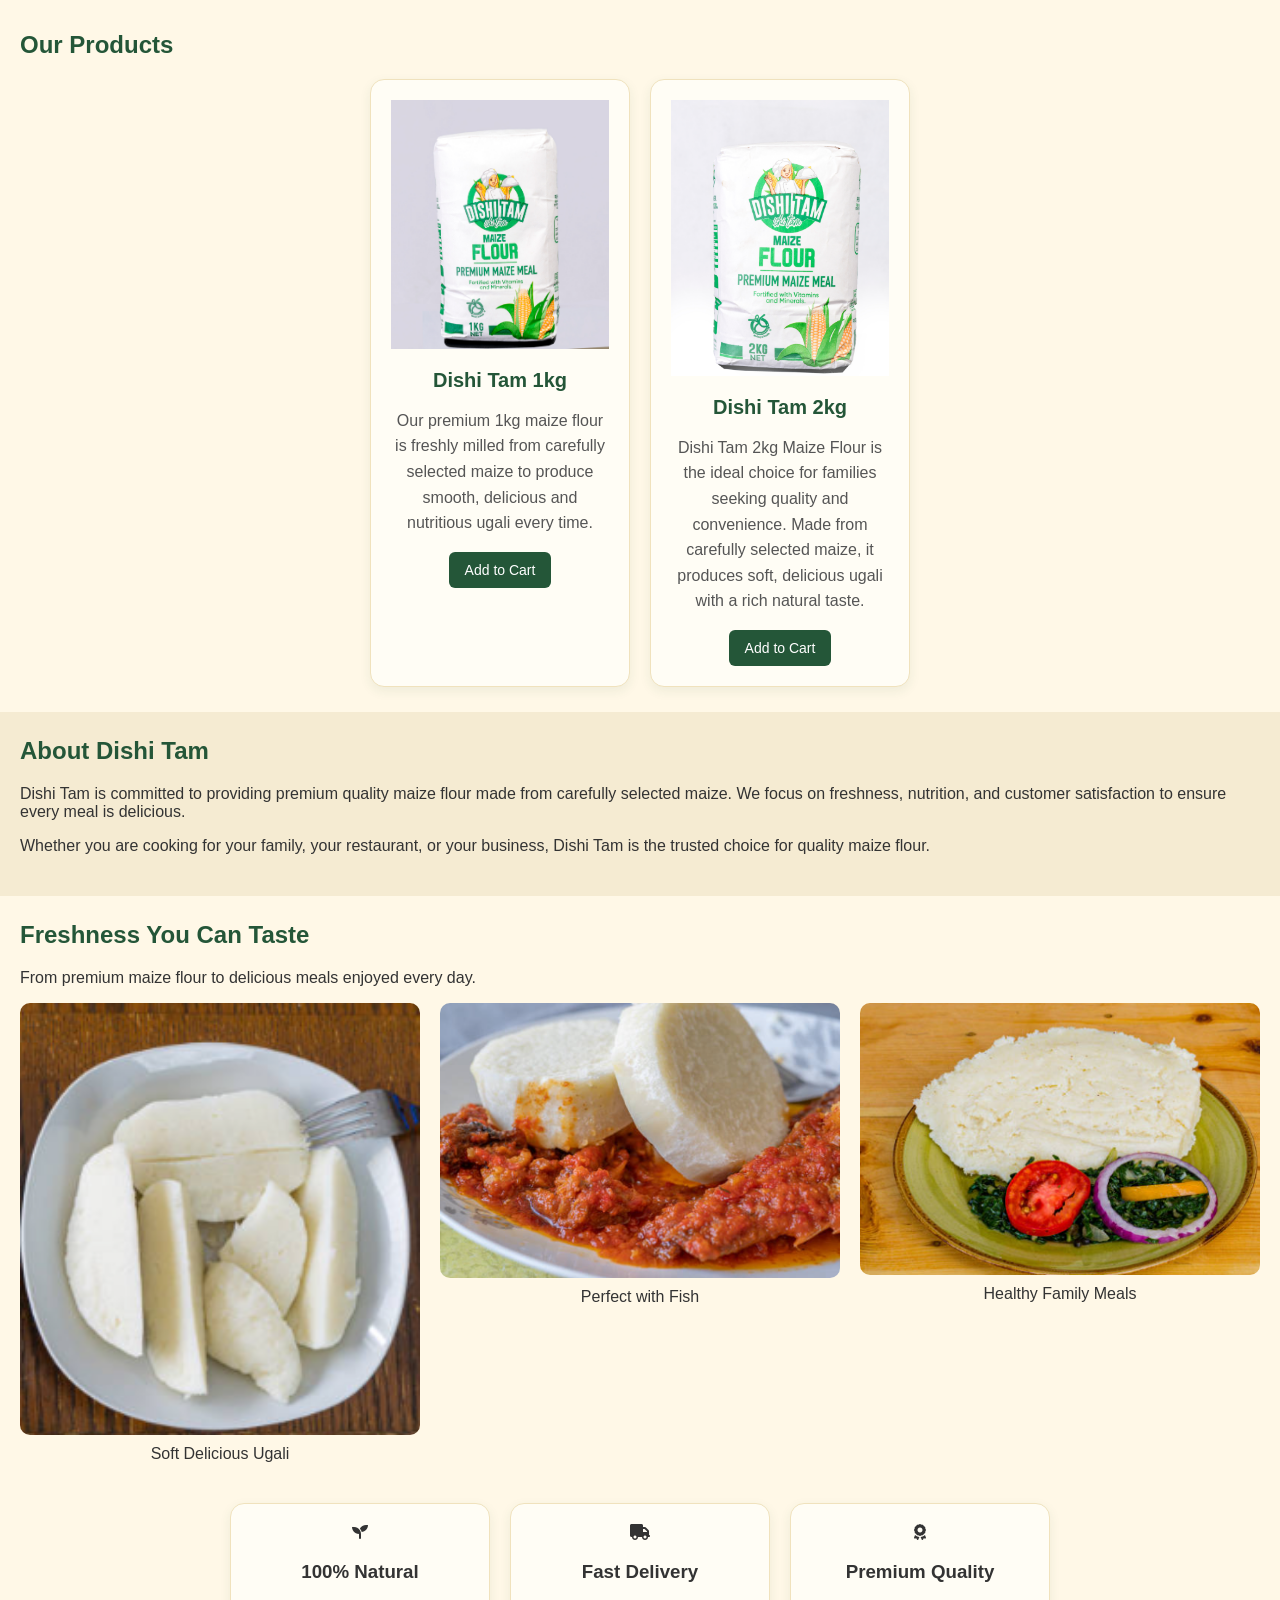
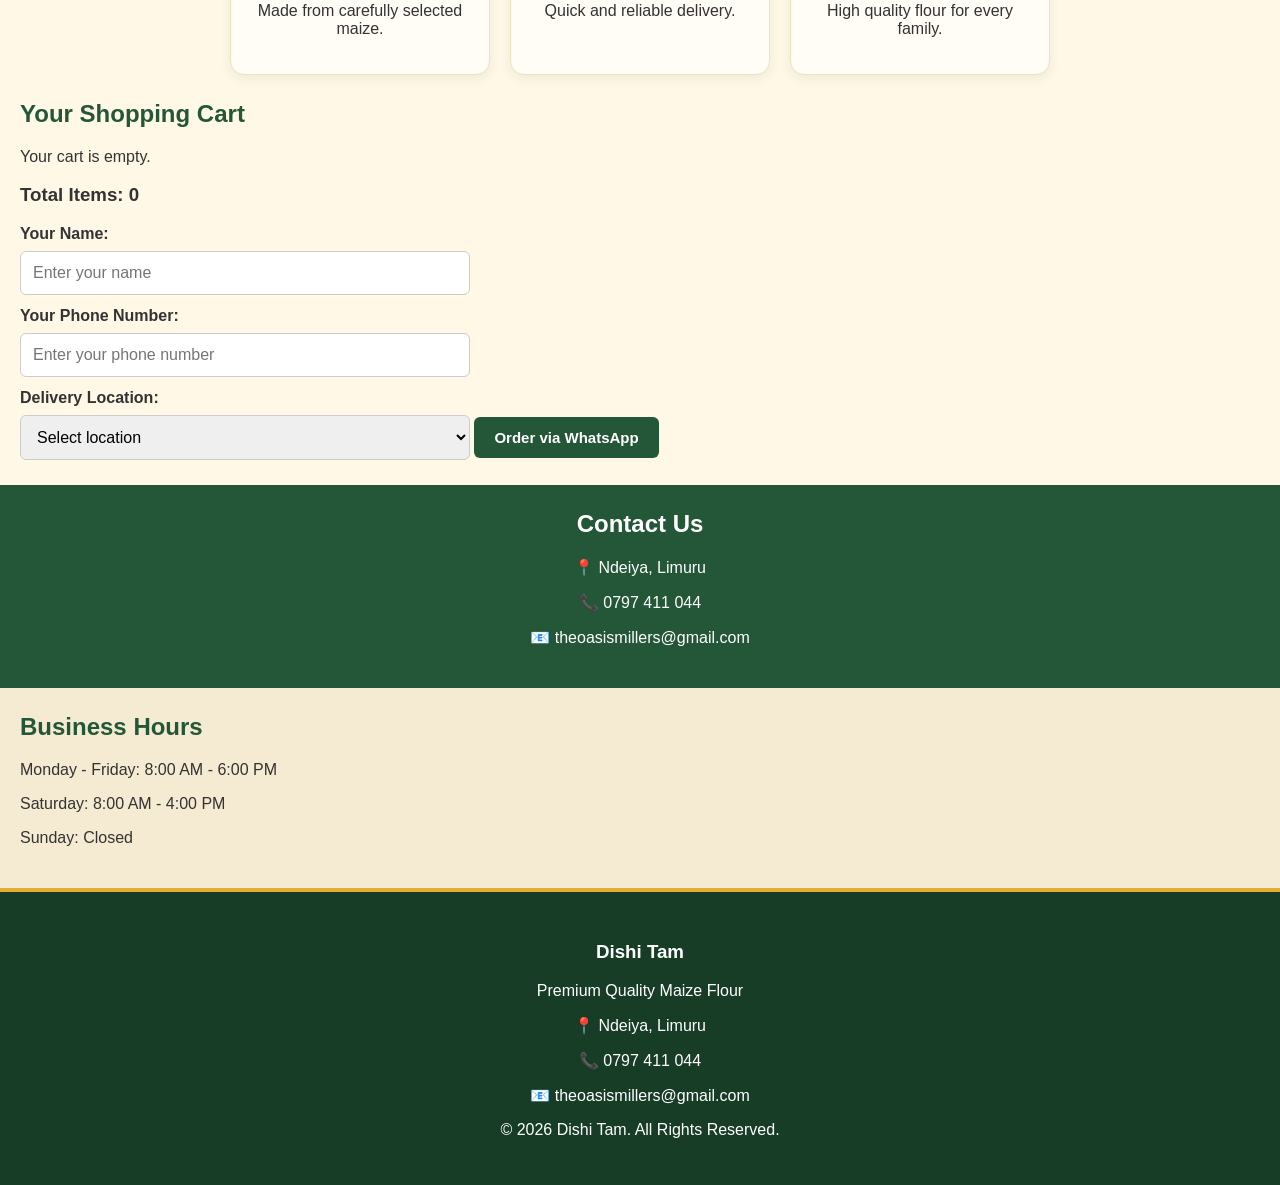
==== commit 6e711243: "Update index.html" ====
--- a/index.html
+++ b/index.html
@@ -8,11 +8,13 @@
 
     <link rel="icon" href="favicon.png.png" type="image/png">
     <link rel="stylesheet" href="style.css">
-    <link rel="stylesheet" href="https://cdnjs.cloudflare.com/ajax/libs/font-awesome/6.0.0/css/all.min.css">
+    <link rel="stylesheet"
+          href="https://cdnjs.cloudflare.com/ajax/libs/font-awesome/6.0.0/css/all.min.css">
 </head>
 
 <body>
 
+<!-- HEADER -->
 <header class="header">
 
     <div class="logo">
@@ -33,30 +35,40 @@
 
     <div class="header-right">
 
-        <div class="menu-toggle" onclick="toggleMenu()">
+        <button type="button"
+                class="menu-toggle"
+                onclick="toggleMenu()"
+                aria-label="Toggle navigation"
+                aria-controls="navbar"
+                aria-expanded="false">
             <i class="fas fa-bars"></i>
-        </div>
-
-        <a href="https://wa.me/254797411044?text=Hello%20I%20would%20like%20to%20order%20Dishi%20Tamu!" class="whatsapp-btn">
+        </button>
+
+        <!-- Direct WhatsApp contact -->
+        <a href="https://wa.me/254797411044?text=Hello%20I%20would%20like%20to%20order%20Dishi%20Tam!"
+           class="whatsapp-btn"
+           aria-label="Contact Dishi Tam on WhatsApp"
+           target="_blank"
+           rel="noopener noreferrer">
             <i class="fab fa-whatsapp"></i>
         </a>
 
-        <a href="#" class="cart-btn">
-            🛒 <span id="cart-count">0</span>
+        <!-- Shopping cart shortcut -->
+        <a href="#cart" class="cart-btn" aria-label="View shopping cart">
+            🛒 <span id="header-cart-count">0</span>
         </a>
 
     </div>
-
 </header>
 
+<!-- HOME -->
 <section id="home" class="hero">
 
     <div class="hero-image">
-        <img src="dishitam.jpg.jpeg" alt="Dishi Tam Maize Flour">
+        <img src="dishitam.jpg.jpeg" alt="Dishi Tam Premium Maize Flour">
     </div>
 
     <div class="hero-text">
-
         <h2>Welcome to Dishi Tam</h2>
 
         <p>
@@ -65,14 +77,12 @@
             your family will love.
         </p>
 
-        <a href="#products" class="order-btn">
-            Shop Now
-        </a>
-
-    </div>
-
-</section>
-
+        <a href="#products" class="order-btn">Shop Now</a>
+    </div>
+
+</section>
+
+<!-- PRODUCTS -->
 <section id="products" class="products">
 
     <h2>Our Products</h2>
@@ -80,27 +90,25 @@
     <div class="product-grid">
 
         <div class="card">
-
-            <img src="new 1kg.png.jpeg" alt="Dishi Tam 1kg">
+            <img src="new 1kg.png.jpeg" alt="Dishi Tam 1kg maize flour">
 
             <h3>Dishi Tam 1kg</h3>
 
             <p>
                 Our premium 1kg maize flour is freshly milled from carefully
-                selected maize to produce smooth, delicious and nutritious ugali
-                every time.
+                selected maize to produce smooth, delicious and nutritious
+                ugali every time.
             </p>
 
-            <button class="add-cart-btn"
-                onclick="addToCart('Dishi Tam 1kg')">
+            <button type="button"
+                    class="add-cart-btn"
+                    onclick="addToCart('Dishi Tam 1kg')">
                 Add to Cart
             </button>
-
         </div>
 
         <div class="card">
-
-            <img src="new2kg.png.jpeg" alt="Dishi Tam 2kg">
+            <img src="new2kg.png.jpeg" alt="Dishi Tam 2kg maize flour">
 
             <h3>Dishi Tam 2kg</h3>
 
@@ -111,17 +119,19 @@
                 taste.
             </p>
 
-            <button class="add-cart-btn"
-                onclick="addToCart('Dishi Tam 2kg')">
+            <button type="button"
+                    class="add-cart-btn"
+                    onclick="addToCart('Dishi Tam 2kg')">
                 Add to Cart
             </button>
-
-        </div>
-
-    </div>
-
-</section>
-        <section id="about" class="about">
+        </div>
+
+    </div>
+</section>
+
+<!-- ABOUT -->
+<section id="about" class="about">
+
     <div class="about-text">
         <h2>About Dishi Tam</h2>
 
@@ -137,8 +147,10 @@
             business, Dishi Tam is the trusted choice for quality maize flour.
         </p>
     </div>
-</section>
-
+
+</section>
+
+<!-- GALLERY -->
 <section id="gallery" class="gallery">
 
     <h2>Freshness You Can Taste</h2>
@@ -150,24 +162,24 @@
     <div class="gallery-grid">
 
         <div class="gallery-item">
-            <img src="Ugali.png.png" alt="Ugali">
+            <img src="Ugali.png.png" alt="Freshly prepared ugali">
             <p>Soft Delicious Ugali</p>
         </div>
 
         <div class="gallery-item">
-            <img src="Ugali and Fish.png.png" alt="Ugali and Fish">
+            <img src="Ugali and Fish.png.png" alt="Ugali served with fish">
             <p>Perfect with Fish</p>
         </div>
 
         <div class="gallery-item">
-            <img src="Ugali and greens.png" alt="Ugali and Greens">
+            <img src="Ugali and greens.png" alt="Ugali served with greens">
             <p>Healthy Family Meals</p>
         </div>
 
     </div>
-
-</section>
-
+</section>
+
+<!-- FEATURES -->
 <section class="features">
 
     <div class="feature">
@@ -190,6 +202,49 @@
 
 </section>
 
+<!-- SHOPPING CART -->
+<section class="cart" id="cart">
+
+    <h2>Your Shopping Cart</h2>
+
+    <!-- Only one cart-items container -->
+    <div id="cart-items">
+        <p>Your cart is empty.</p>
+    </div>
+
+    <h3>Total Items: <span id="cart-count">0</span></h3>
+
+    <label for="customer-name">Your Name:</label>
+    <input type="text"
+           id="customer-name"
+           placeholder="Enter your name"
+           autocomplete="name"
+           required>
+
+    <label for="customer-phone">Your Phone Number:</label>
+    <input type="tel"
+           id="customer-phone"
+           placeholder="Enter your phone number"
+           autocomplete="tel"
+           required>
+
+    <label for="location">Delivery Location:</label>
+    <select id="location" required>
+        <option value="">Select location</option>
+        <option value="Ndeiya, Limuru">Ndeiya, Limuru</option>
+        <option value="Nairobi">Nairobi</option>
+        <option value="Kiambu">Kiambu</option>
+    </select>
+
+    <button type="button"
+            onclick="checkoutWhatsApp()"
+            class="order-btn">
+        Order via WhatsApp
+    </button>
+
+</section>
+
+<!-- CONTACT -->
 <section id="contact" class="contact">
 
     <h2>Contact Us</h2>
@@ -202,47 +257,7 @@
 
 </section>
 
-    <section class="cart" id="cart">
-    <h2>Your Shopping Cart</h2><div id="cart-items">
-    <p>Your cart is empty.</p>
-</div>
-
-<h3>Total Items: <span id="cart-count">0</span></h3>
-
-<label for="customer-name">Your Name:</label>
-<input type="text" id="customer-name" placeholder="Enter your name">
-
-<br><br>
-
-<label for="customer-phone">Your Phone Number:</label>
-<input type="tel" id="customer-phone" placeholder="Enter your phone number">
-
-<br><br>
-
-<label for="location">Delivery Location:</label>
-<select id="location">
-    <option value="">Select location</option>
-    <option value="Ndeiya, Limuru">Ndeiya, Limuru</option>
-    <option value="Nairobi">Nairobi</option>
-    <option value="Kiambu">Kiambu</option>
-</select>
-
-<br><br>
-
-<button type="button" onclick="checkoutWhatsApp()" class="order-btn">
-    Order via WhatsApp
-</button>
-
-</section>
-
-    <ul id="cart-items"></ul>
-
-    <button onclick="checkoutWhatsApp()" class="order-btn">
-        Order via WhatsApp
-    </button>
-
-</section>
-
+<!-- BUSINESS HOURS -->
 <section class="business-hours">
 
     <h2>Business Hours</h2>
@@ -253,35 +268,45 @@
 
 </section>
 
+<!-- FOOTER -->
 <footer class="footer">
 
     <h3>Dishi Tam</h3>
-
     <p>Premium Quality Maize Flour</p>
-
     <p>📍 Ndeiya, Limuru</p>
-
     <p>📞 0797 411 044</p>
-
     <p>📧 theoasismillers@gmail.com</p>
-
     <p>&copy; 2026 Dishi Tam. All Rights Reserved.</p>
 
 </footer>
 
+<!-- JAVASCRIPT -->
 <script>
 
 function toggleMenu() {
-    document.getElementById("navbar").classList.toggle("active");
-}
-
-const products = {
-    "Dishi Tam 1kg": { price: 0 },
-    "Dishi Tam 2kg": { price: 0 }
-};
-
-// Prices are set to 0 because your product prices may vary.
-let cart = JSON.parse(localStorage.getItem("dishiTamCart")) || {};
+    const navbar = document.getElementById("navbar");
+    const toggle = document.querySelector(".menu-toggle");
+
+    navbar.classList.toggle("active");
+
+    toggle.setAttribute(
+        "aria-expanded",
+        navbar.classList.contains("active")
+    );
+}
+
+// Restore the shopping cart from the browser
+let cart = {};
+
+try {
+    cart = JSON.parse(localStorage.getItem("dishiTamCart")) || {};
+
+    if (typeof cart !== "object" || Array.isArray(cart)) {
+        cart = {};
+    }
+} catch (error) {
+    cart = {};
+}
 
 function saveCart() {
     localStorage.setItem("dishiTamCart", JSON.stringify(cart));
@@ -289,6 +314,7 @@
 
 function addToCart(product) {
     cart[product] = (cart[product] || 0) + 1;
+
     saveCart();
     renderCart();
 
@@ -311,23 +337,25 @@
 
 function removeFromCart(product) {
     delete cart[product];
+
     saveCart();
     renderCart();
 }
 
 function renderCart() {
     const container = document.getElementById("cart-items");
-    const countElement = document.getElementById("cart-count");
+    const cartCount = document.getElementById("cart-count");
+    const headerCount = document.getElementById("header-cart-count");
 
     container.innerHTML = "";
+
     const totalItems = Object.values(cart).reduce(
-        (total, quantity) => total + quantity, 0
+        (total, quantity) => total + quantity,
+        0
     );
 
-    countElement.textContent = totalItems;
-
-    const headerCount = document.querySelector(".cart-btn span");
-    if (headerCount) headerCount.textContent = totalItems;
+    cartCount.textContent = totalItems;
+    headerCount.textContent = totalItems;
 
     if (totalItems === 0) {
         container.innerHTML = "<p>Your cart is empty.</p>";
@@ -342,20 +370,20 @@
         name.textContent = `${product} × ${quantity}`;
 
         const decrease = document.createElement("button");
+        decrease.type = "button";
         decrease.textContent = "−";
-        decrease.type = "button";
         decrease.setAttribute("aria-label", `Decrease ${product}`);
         decrease.onclick = () => changeQuantity(product, -1);
 
         const increase = document.createElement("button");
+        increase.type = "button";
         increase.textContent = "+";
-        increase.type = "button";
         increase.setAttribute("aria-label", `Increase ${product}`);
         increase.onclick = () => changeQuantity(product, 1);
 
         const remove = document.createElement("button");
+        remove.type = "button";
         remove.textContent = "Remove";
-        remove.type = "button";
         remove.onclick = () => removeFromCart(product);
 
         item.append(name, decrease, increase, remove);
@@ -365,7 +393,8 @@
 
 function checkoutWhatsApp() {
     const totalItems = Object.values(cart).reduce(
-        (total, quantity) => total + quantity, 0
+        (total, quantity) => total + quantity,
+        0
     );
 
     if (totalItems === 0) {
@@ -403,10 +432,11 @@
     const url =
         `https://wa.me/254797411044?text=${encodeURIComponent(message)}`;
 
-    window.open(url, "_blank");
+    window.open(url, "_blank", "noopener,noreferrer");
 }
 
 renderCart();
+
 </script>
 
 </body>
--- a/style.css
+++ b/style.css
@@ -1,23 +1,33 @@
+/* ========================================
+   DISHI TAM - GOLDEN HARVEST THEME
+======================================== */
+
+* {
+    box-sizing: border-box;
+}
+
+html {
+    scroll-behavior: smooth;
+}
+
 body {
     margin: 0;
     font-family: Arial, sans-serif;
-    background: #f8f8f8;
-    color: #333;
-}
-
-html {
-    scroll-behavior: smooth;
-}
-
-/* HEADER */
+    background: #FFF8E7;
+    color: #333333;
+}
+
+/* ========================================
+   HEADER AND NAVIGATION
+======================================== */
 
 .header {
     display: flex;
     justify-content: space-between;
     align-items: center;
-    background: #fff;
+    background: #FFFDF5;
     padding: 15px 25px;
-    box-shadow: 0 2px 8px rgba(0,0,0,.1);
+    box-shadow: 0 2px 8px rgba(36, 86, 56, 0.12);
     position: sticky;
     top: 0;
     z-index: 1000;
@@ -37,13 +47,13 @@
 
 .logo h1 {
     margin: 0;
-    color: #2e7d32;
+    color: #245638;
     font-size: 28px;
 }
 
 .logo p {
     margin: 0;
-    color: #777;
+    color: #777777;
     font-size: 14px;
 }
 
@@ -60,23 +70,31 @@
 
 nav a {
     text-decoration: none;
-    color: #333;
+    color: #333333;
     font-weight: bold;
+    transition: color 0.3s ease;
+}
+
+nav a:hover {
+    color: #B8860B;
 }
 
 .menu-toggle {
     display: none;
     font-size: 28px;
     cursor: pointer;
-    color: #2e7d32;
-}
+    color: #245638;
+}
+
+/* ========================================
+   BUTTONS
+======================================== */
 
 .whatsapp-btn,
 .cart-btn,
 .order-btn {
     text-decoration: none;
     border-radius: 8px;
-    padding: 10px 18px;
     font-weight: bold;
 }
 
@@ -93,30 +111,43 @@
 }
 
 .cart-btn {
-    background: orange;
-    color: white;
+    background: #E5AD32;
+    color: #243B2A;
     padding: 8px 12px;
     font-size: 15px;
-    border-radius: 8px;
-}
-.add-cart-btn {
-    background: #2e7d32;
+}
+
+.add-cart-btn,
+.order-btn {
+    background: #245638;
     color: white;
     border: none;
-    padding: 8px 14px;
-    font-size: 14px;
+    padding: 10px 16px;
     border-radius: 6px;
     cursor: pointer;
+    transition: background 0.3s ease;
+}
+
+.add-cart-btn {
+    font-size: 14px;
 }
 
 .order-btn {
-    background: #2e7d32;
-    color: white;
-    border: none;
-    cursor: pointer;
-}
-
-/* HERO */
+    font-size: 15px;
+}
+
+.add-cart-btn:hover,
+.order-btn:hover {
+    background: #183D27;
+}
+
+.cart-btn:hover {
+    background: #D49A20;
+}
+
+/* ========================================
+   HERO SECTION
+======================================== */
 
 .hero {
     display: flex;
@@ -129,22 +160,24 @@
 .hero-image,
 .hero-text {
     flex: 1;
-    min-width:0;
+    min-width: 0;
 }
 
 .hero img {
     width: 100%;
-    height:auto;
-    display:block;
+    height: auto;
+    display: block;
     border-radius: 10px;
 }
 
 .hero-text h2 {
-    color: #2e7d32;
+    color: #245638;
     font-size: 38px;
 }
 
-/* PRODUCTS */
+/* ========================================
+   GENERAL SECTIONS
+======================================== */
 
 .products,
 .about,
@@ -154,17 +187,35 @@
 .cart,
 .business-hours {
     padding: 25px 20px;
-    margin:0;
-}
+    margin: 0;
+}
+
 .products h2,
 .about h2,
 .gallery h2,
 .contact h2,
 .cart h2,
-.business-hours h2,{
-    margin-top:0;
-    margin-bottom:20px;
-}
+.business-hours h2 {
+    margin-top: 0;
+    margin-bottom: 20px;
+    color: #245638;
+}
+
+.products,
+.gallery,
+.cart {
+    background: #FFF8E7;
+}
+
+.about,
+.business-hours {
+    background: #F5EBD2;
+}
+
+/* ========================================
+   PRODUCT CARDS AND FEATURES
+======================================== */
+
 .product-grid,
 .features {
     display: flex;
@@ -175,33 +226,86 @@
 
 .card,
 .feature {
-    background: white;
+    background: #FFFDF5;
     width: 260px;
     padding: 20px;
-    border-radius: 12px;
-    box-shadow: 0 4px 10px rgba(0,0,0,.1);
+    border: 1px solid #F0E2BD;
+    border-radius: 14px;
+    box-shadow: 0 4px 12px rgba(36, 86, 56, 0.08);
     text-align: center;
+    transition: transform 0.3s ease,
+                box-shadow 0.3s ease;
+}
+
+.card:hover,
+.feature:hover {
+    transform: translateY(-5px);
+    box-shadow: 0 8px 20px rgba(36, 86, 56, 0.15);
 }
 
 .card img {
-    width: 180px;
-}
+    display: block;
+    width: 100%;
+    max-width: 220px;
+    height: auto;
+    object-fit: contain;
+    margin: 0 auto 15px;
+}
+
+.card h3 {
+    color: #245638;
+    font-size: 20px;
+    margin-bottom: 10px;
+}
+
+.card p {
+    color: #555555;
+    line-height: 1.6;
+}
+
+/* ========================================
+   GALLERY
+======================================== */
 
 .gallery-grid {
     display: grid;
-    grid-template-columns: repeat(auto-fit,minmax(250px,1fr));
+    grid-template-columns: 1fr;
     gap: 20px;
-}
-
-.gallery-grid img {
+    align-items: start;
+}
+
+.gallery-item {
     width: 100%;
+    min-width: 0;
+    margin: 0;
+    padding: 0;
+    text-align: center;
+}
+
+.gallery-item img {
+    display: block;
+    width: 100%;
+    height: auto;
+    object-fit: contain;
     border-radius: 10px;
 }
 
+.gallery-item p {
+    margin: 10px 0 15px;
+}
+
+/* ========================================
+   CONTACT AND CONTACT FORM
+======================================== */
+
 .contact {
-    background: #2e7d32;
+    background: #245638;
     color: white;
     text-align: center;
+}
+
+.contact h2 {
+    color: white;
 }
 
 .contact-info p {
@@ -219,74 +323,201 @@
     padding: 15px;
     margin: 10px 0;
     border-radius: 8px;
-    border: 1px solid #ccc;
-    box-sizing: border-box;
-}
+    border: 1px solid #CCCCCC;
+    font: inherit;
+}
+
+/* ========================================
+   FOOTER
+======================================== */
 
 .footer {
-    background: #1b5e20;
+    background: #183D27;
     color: white;
     text-align: center;
     padding: 30px;
-}
-
-/* MOBILE */
-
-@media (max-width:768px){
-
-.header{
-    flex-wrap:wrap;
-}
-
-.menu-toggle{
-    display:block;
-}
-
-nav{
-    display:none;
-    flex-direction:column;
-    width:100%;
-    margin-top:15px;
-}
-
-nav.active{
-    display:flex;
-}
-
-nav a{
-    padding:12px;
-    border-bottom:1px solid #ddd;
-}
-
-.hero{
-    flex-direction:column;
-    text-align:center;
-    padding:15px;
-    gap:15px;
-}
-
-.hero-image,
-.hero-text{
-    width:100%;
-    flex:none;
-}
-    .hero-text h2{
-        font-size:28px;
-        margin-top:10px;
-    }
+    border-top: 4px solid #E5AD32;
+}
+
+/* ========================================
+   SHOPPING CART
+======================================== */
+
+.cart-item {
+    display: flex;
+    align-items: center;
+    flex-wrap: wrap;
+    gap: 10px;
+    padding: 12px;
+    margin: 10px 0;
+    background: #FFFDF5;
+    border: 1px solid #F0E2BD;
+    border-radius: 8px;
+    box-shadow: 0 2px 6px rgba(0, 0, 0, 0.08);
+}
+
+.cart-item span {
+    flex: 1;
+    min-width: 120px;
+    font-weight: bold;
+}
+
+.cart-item button {
+    padding: 8px 12px;
+    border: none;
+    border-radius: 5px;
+    cursor: pointer;
+    background: #245638;
+    color: white;
+}
+
+.cart-item button:last-child {
+    background: #C62828;
+}
+
+.cart input,
+.cart select {
+    width: 100%;
+    max-width: 450px;
+    padding: 12px;
+    margin-top: 8px;
+    border: 1px solid #CCCCCC;
+    border-radius: 6px;
+    font-size: 16px;
+}
+
+.cart label {
+    display: block;
+    margin-top: 12px;
+    font-weight: bold;
+}
+
+.cart .order-btn {
+    padding: 12px 20px;
+}
+
+/* ========================================
+   ACCESSIBILITY
+======================================== */
+
+a:focus-visible,
+button:focus-visible {
+    outline: 3px solid #B8860B;
+    outline-offset: 3px;
+}
+
+/* ========================================
+   MOBILE RESPONSIVENESS
+======================================== */
+
+@media (max-width: 768px) {
+
+    .header {
+        flex-wrap: wrap;
+    }
+
+    .menu-toggle {
+        display: block;
+    }
+
+    nav {
+        display: none;
+        flex-direction: column;
+        width: 100%;
+        margin-top: 15px;
+    }
+
+    nav.active {
+        display: flex;
+    }
+
+    nav a {
+        padding: 12px;
+        border-bottom: 1px solid #E5DCC7;
+    }
+
+    .hero {
+        flex-direction: column;
+        text-align: center;
+        padding: 15px;
+        gap: 15px;
+    }
+
+    .hero-image,
+    .hero-text {
+        width: 100%;
+        flex: none;
+    }
+
+    .hero-text h2 {
+        font-size: 28px;
+        margin-top: 10px;
+    }
+
     .products,
     .about,
     .gallery,
+    .contact,
     .contact-form,
     .cart,
-    .business-hours{
-        padding:20px 15px;
-    }
-
-.card,
-.feature{
-    width:90%;
-    box-sizing:boarder-box;
-}
-
-}
+    .business-hours {
+        padding: 20px 15px;
+    }
+
+    .card,
+    .feature {
+        width: 90%;
+        max-width: 400px;
+    }
+
+    .cart-item {
+        gap: 10px;
+    }
+}
+
+/* ========================================
+   SMALL PHONES
+======================================== */
+
+@media (max-width: 480px) {
+
+    .header {
+        padding: 12px 15px;
+    }
+
+    .logo {
+        gap: 8px;
+    }
+
+    .logo img {
+        width: 45px;
+        height: 45px;
+    }
+
+    .logo h1 {
+        font-size: 23px;
+    }
+
+    .logo p {
+        font-size: 12px;
+    }
+
+    .cart-item span {
+        flex-basis: 100%;
+    }
+
+    .footer {
+        padding: 25px 15px;
+    }
+}
+
+/* ========================================
+   DESKTOP GALLERY
+======================================== */
+
+@media (min-width: 769px) {
+
+    .gallery-grid {
+        grid-template-columns: repeat(3, minmax(0, 1fr));
+    }
+}
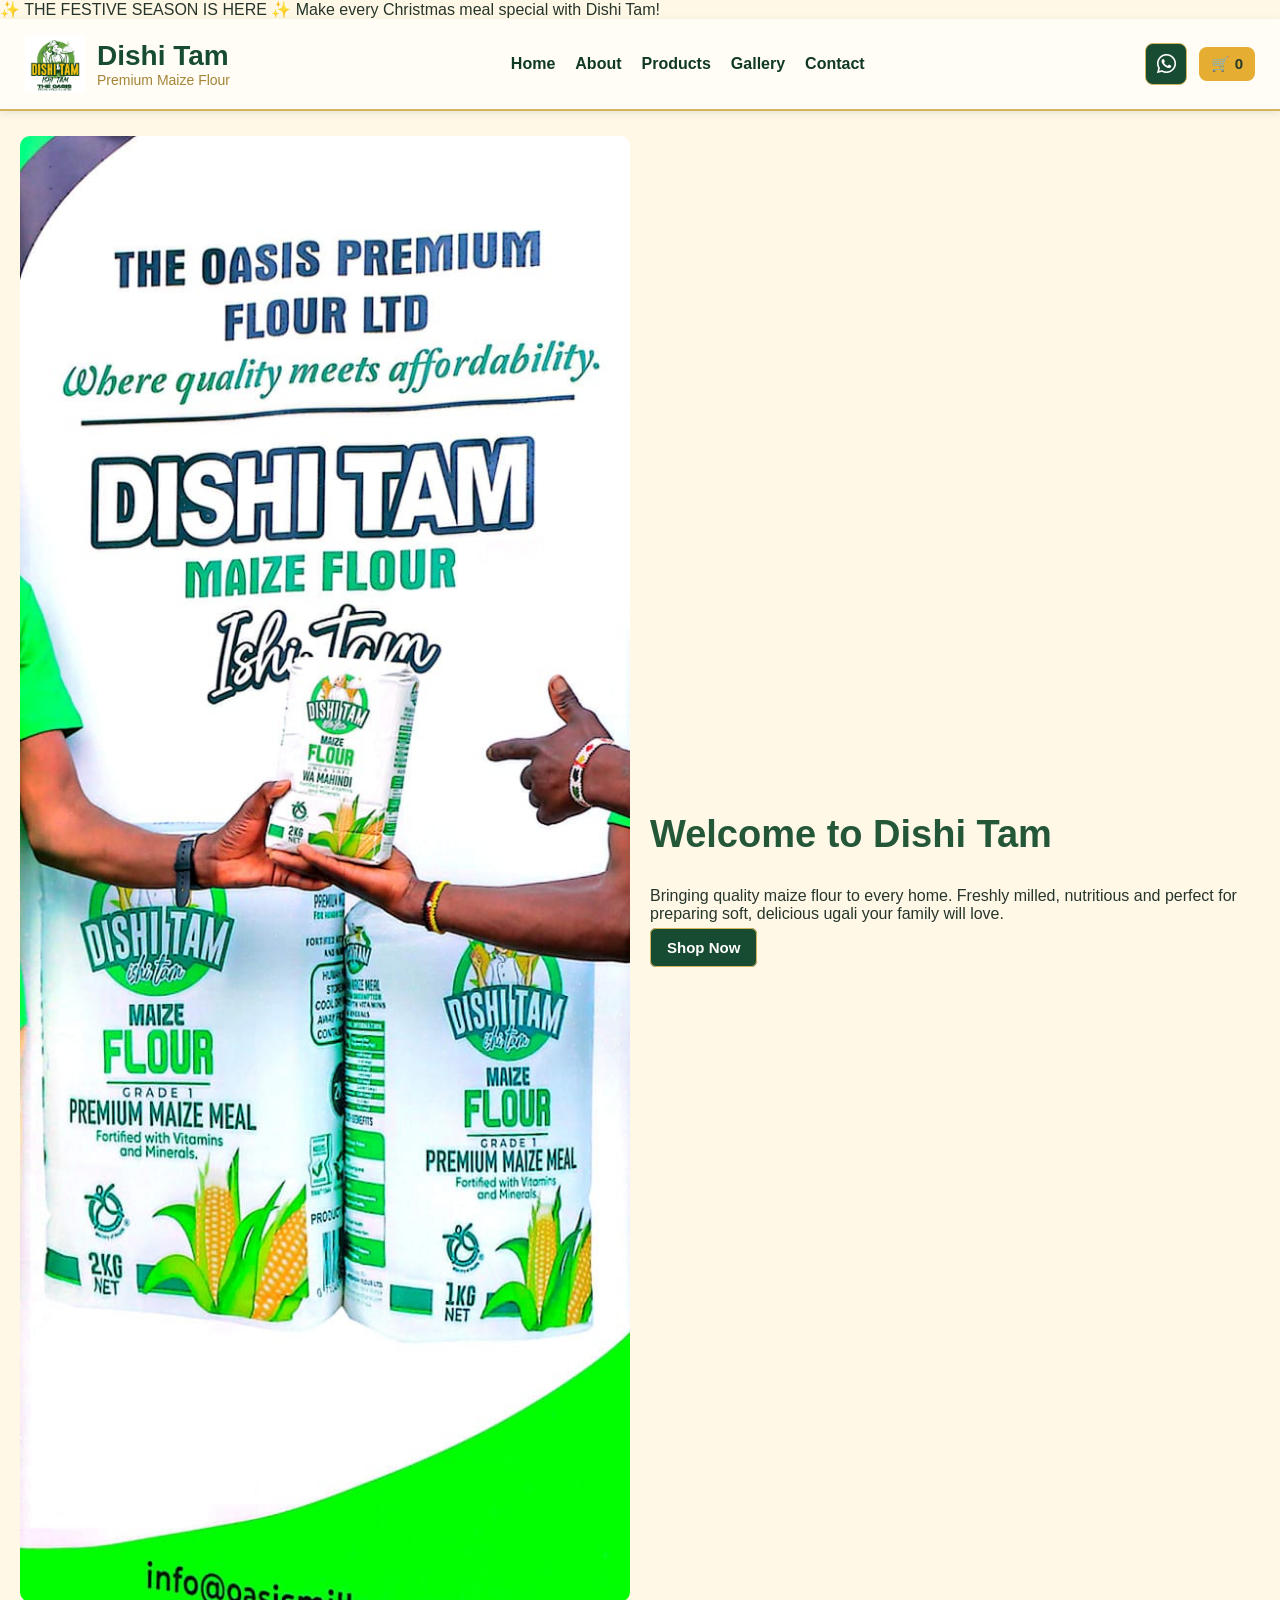
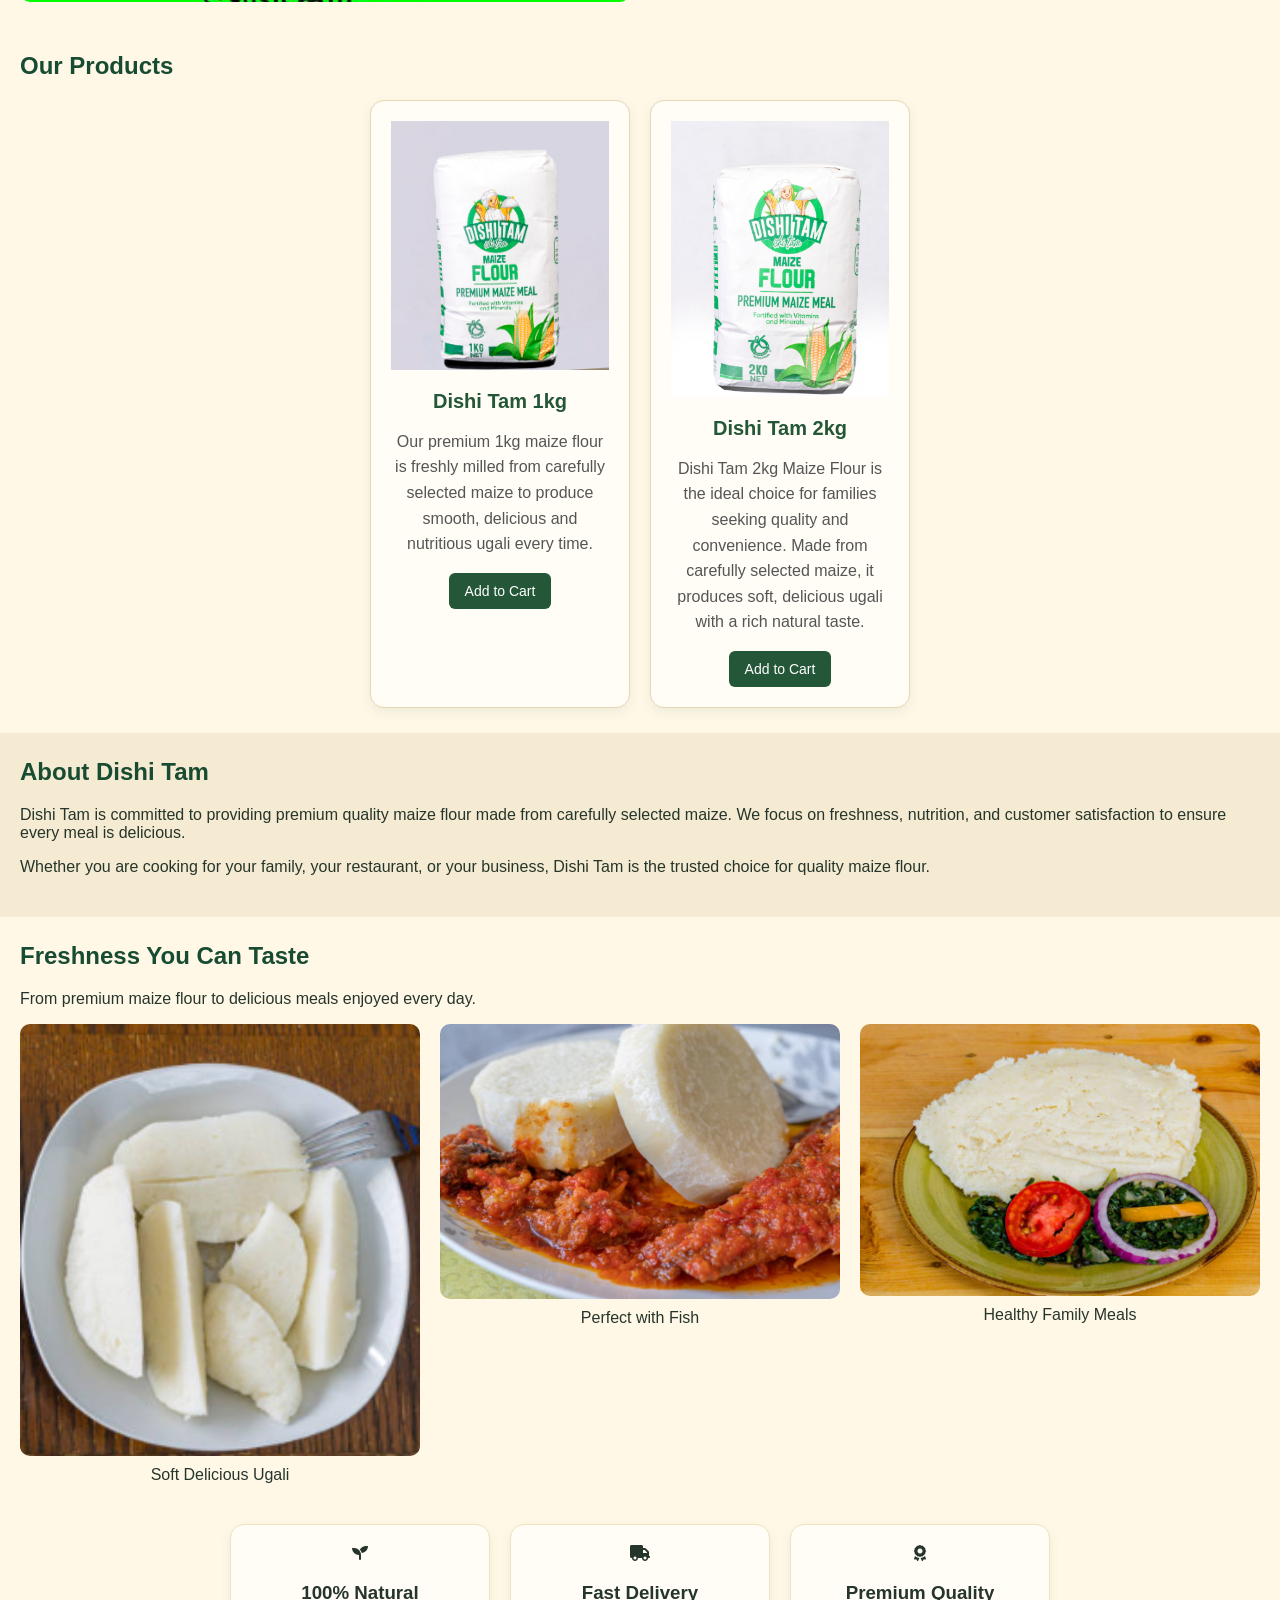
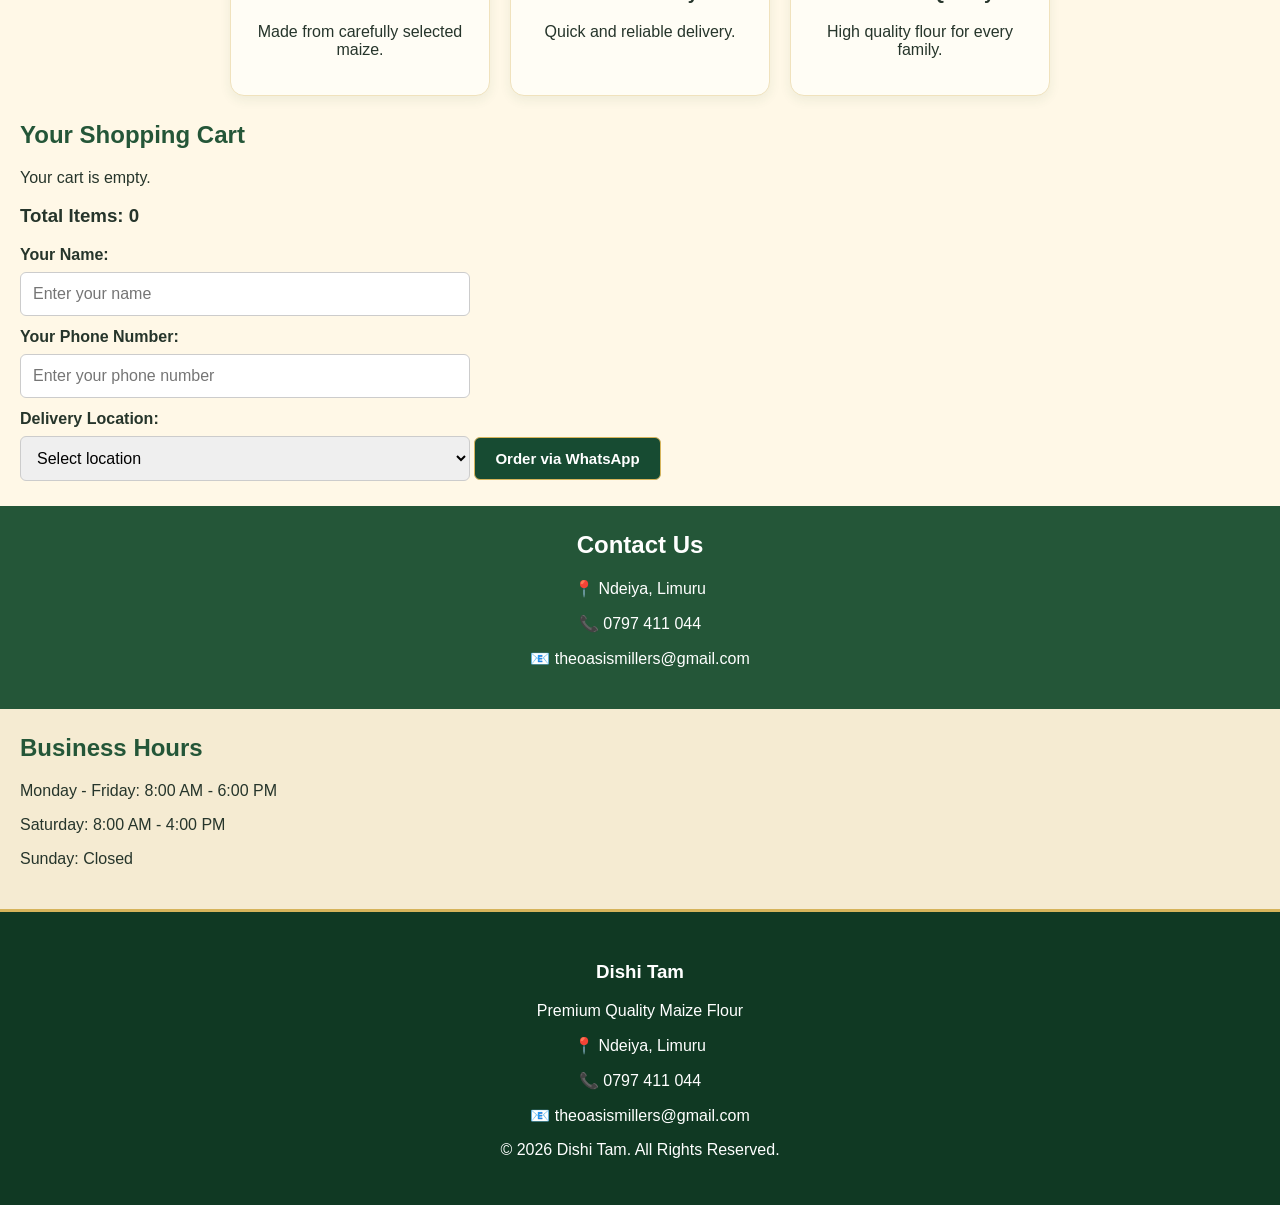
==== commit fc524622: "Update index.html" ====
--- a/index.html
+++ b/index.html
@@ -13,6 +13,12 @@
 </head>
 
 <body>
+
+<!-- CHRISTMAS ANNOUNCEMENT -->
+<div class="christmas-announcement">
+    ✨ THE FESTIVE SEASON IS HERE ✨
+    <span>Make every Christmas meal special with Dishi Tam!</span>
+</div>
 
 <!-- HEADER -->
 <header class="header">
--- a/style.css
+++ b/style.css
@@ -521,3 +521,90 @@
         grid-template-columns: repeat(3, minmax(0, 1fr));
     }
 }
+/* =================================
+   DISHI TAMU - LUXURY CHRISTMAS 2026
+================================= */
+
+:root {
+    --christmas-green: #174B32;
+    --deep-green: #103923;
+    --gold: #D6B45B;
+    --light-gold: #EAD79F;
+    --cream: #FFF8E7;
+    --white: #FFFDF5;
+    --text-dark: #26352B;
+}
+
+/* General appearance */
+body {
+    background: var(--cream);
+    color: var(--text-dark);
+}
+
+/* Main header */
+.header {
+    background: var(--white);
+    border-bottom: 2px solid var(--gold);
+}
+
+/* Logo */
+.logo h1 {
+    color: var(--christmas-green);
+}
+
+.logo p {
+    color: #A58337;
+}
+
+/* Navigation */
+nav a {
+    color: var(--deep-green);
+    transition: color 0.3s ease;
+}
+
+nav a:hover {
+    color: #B38B32;
+}
+
+/* WhatsApp button */
+.whatsapp-btn {
+    background: var(--christmas-green);
+    color: white;
+    border: 1px solid var(--gold);
+}
+
+.whatsapp-btn:hover {
+    background: var(--deep-green);
+}
+
+/* Shopping buttons */
+.order-btn {
+    background: var(--christmas-green);
+    border: 1px solid var(--gold);
+    color: white;
+}
+
+.order-btn:hover {
+    background: #B38B32;
+    color: #103923;
+}
+
+/* Section headings */
+.products h2,
+.about h2,
+.gallery h2,
+.contact-form h2 {
+    color: var(--christmas-green);
+}
+
+/* Product cards */
+.card {
+    border: 1px solid #E6D7B3;
+    background: var(--white);
+}
+
+/* Footer */
+.footer {
+    background: var(--deep-green);
+    border-top: 3px solid var(--gold);
+}
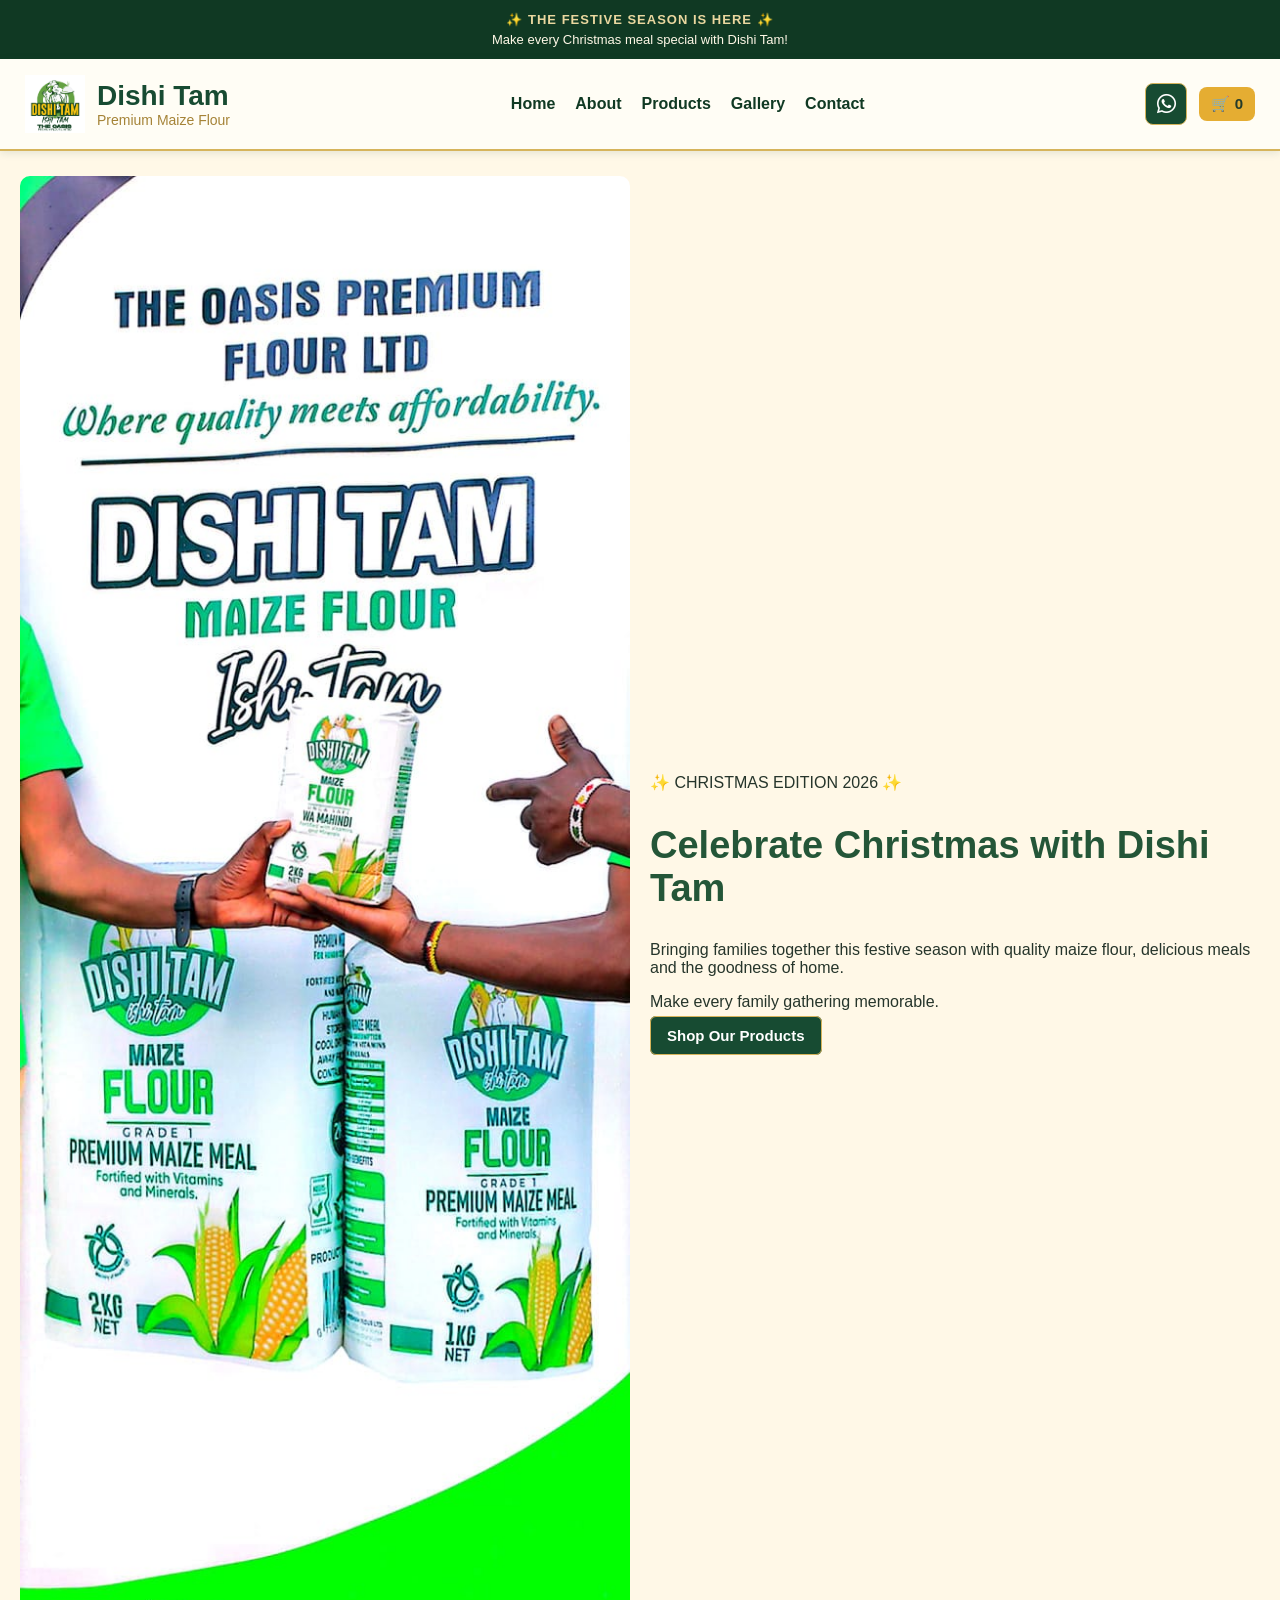
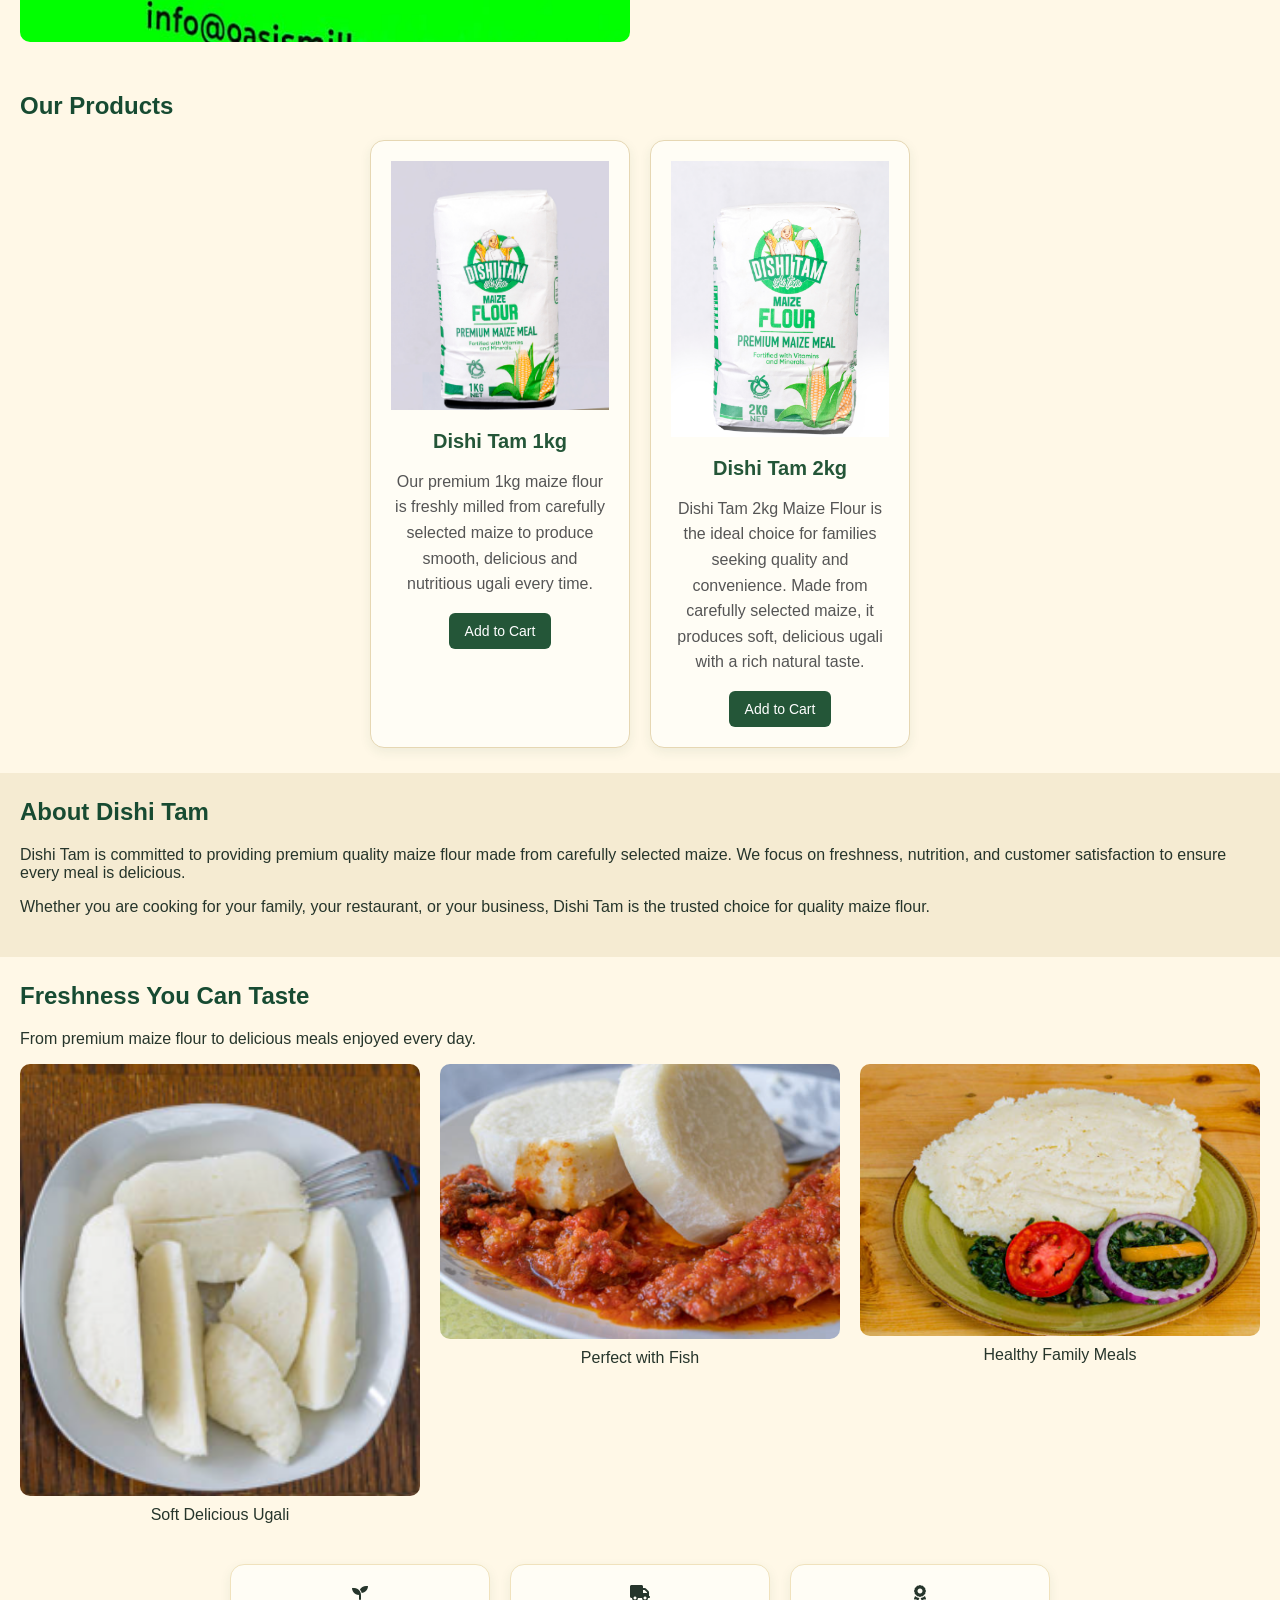
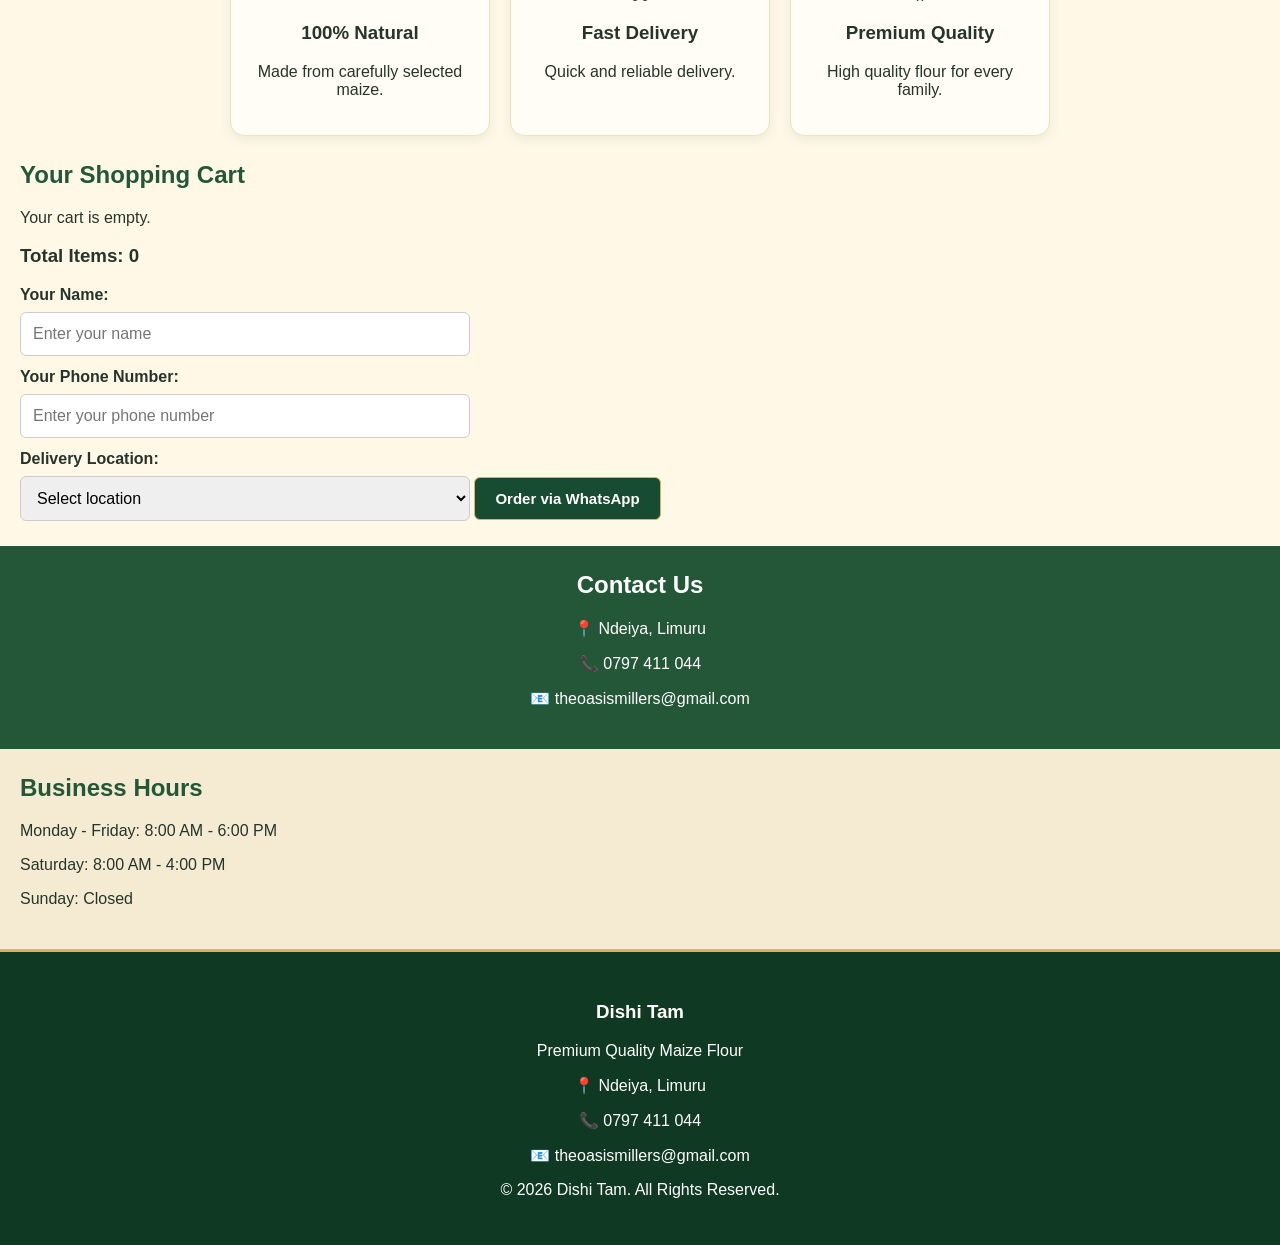
==== commit ca833e13: "Update index.html" ====
--- a/index.html
+++ b/index.html
@@ -68,22 +68,35 @@
 </header>
 
 <!-- HOME -->
-<section id="home" class="hero">
+<section id="home" class="hero christmas-hero">
 
     <div class="hero-image">
-        <img src="dishitam.jpg.jpeg" alt="Dishi Tam Premium Maize Flour">
+        <img src="dishitam.jpg.jpeg"
+             alt="Dishi TamPremium Maize Flour">
     </div>
 
     <div class="hero-text">
-        <h2>Welcome to Dishi Tam</h2>
+
+        <span class="christmas-label">
+            ✨ CHRISTMAS EDITION 2026 ✨
+        </span>
+
+        <h2>Celebrate Christmas with Dishi Tam</h2>
 
         <p>
-            Bringing quality maize flour to every home. Freshly milled,
-            nutritious and perfect for preparing soft, delicious ugali
-            your family will love.
+            Bringing families together this festive season
+            with quality maize flour, delicious meals and
+            the goodness of home.
         </p>
 
-        <a href="#products" class="order-btn">Shop Now</a>
+        <p class="christmas-message">
+            Make every family gathering memorable.
+        </p>
+
+        <a href="#products" class="order-btn">
+            Shop Our Products
+        </a>
+
     </div>
 
 </section>
--- a/style.css
+++ b/style.css
@@ -608,3 +608,21 @@
     background: var(--deep-green);
     border-top: 3px solid var(--gold);
 }
+/* CHRISTMAS ANNOUNCEMENT */
+.christmas-announcement {
+    background: #103923;
+    color: #EAD79F;
+    text-align: center;
+    padding: 12px 10px;
+    font-size: 13px;
+    font-weight: bold;
+    letter-spacing: 1px;
+}
+
+.christmas-announcement span {
+    display: block;
+    color: #FFF8E7;
+    margin-top: 5px;
+    font-weight: normal;
+    letter-spacing: 0;
+}
